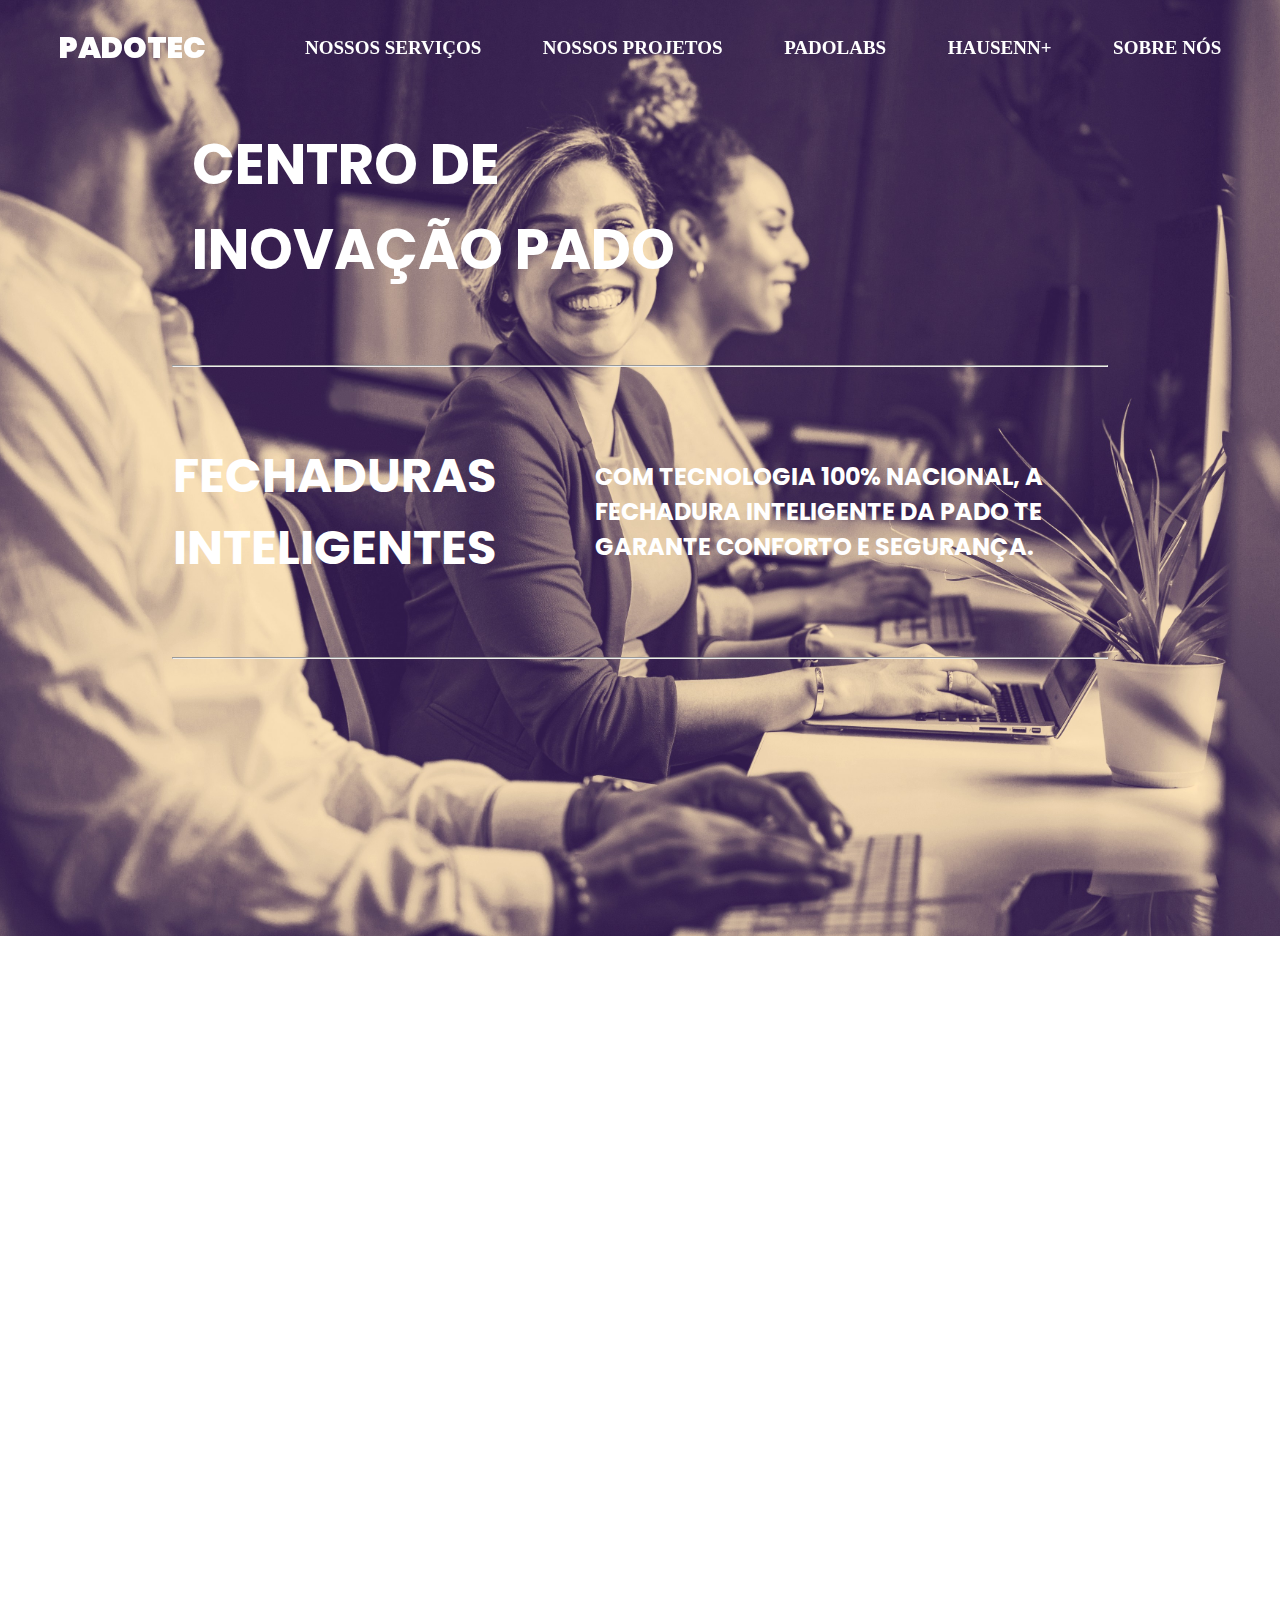
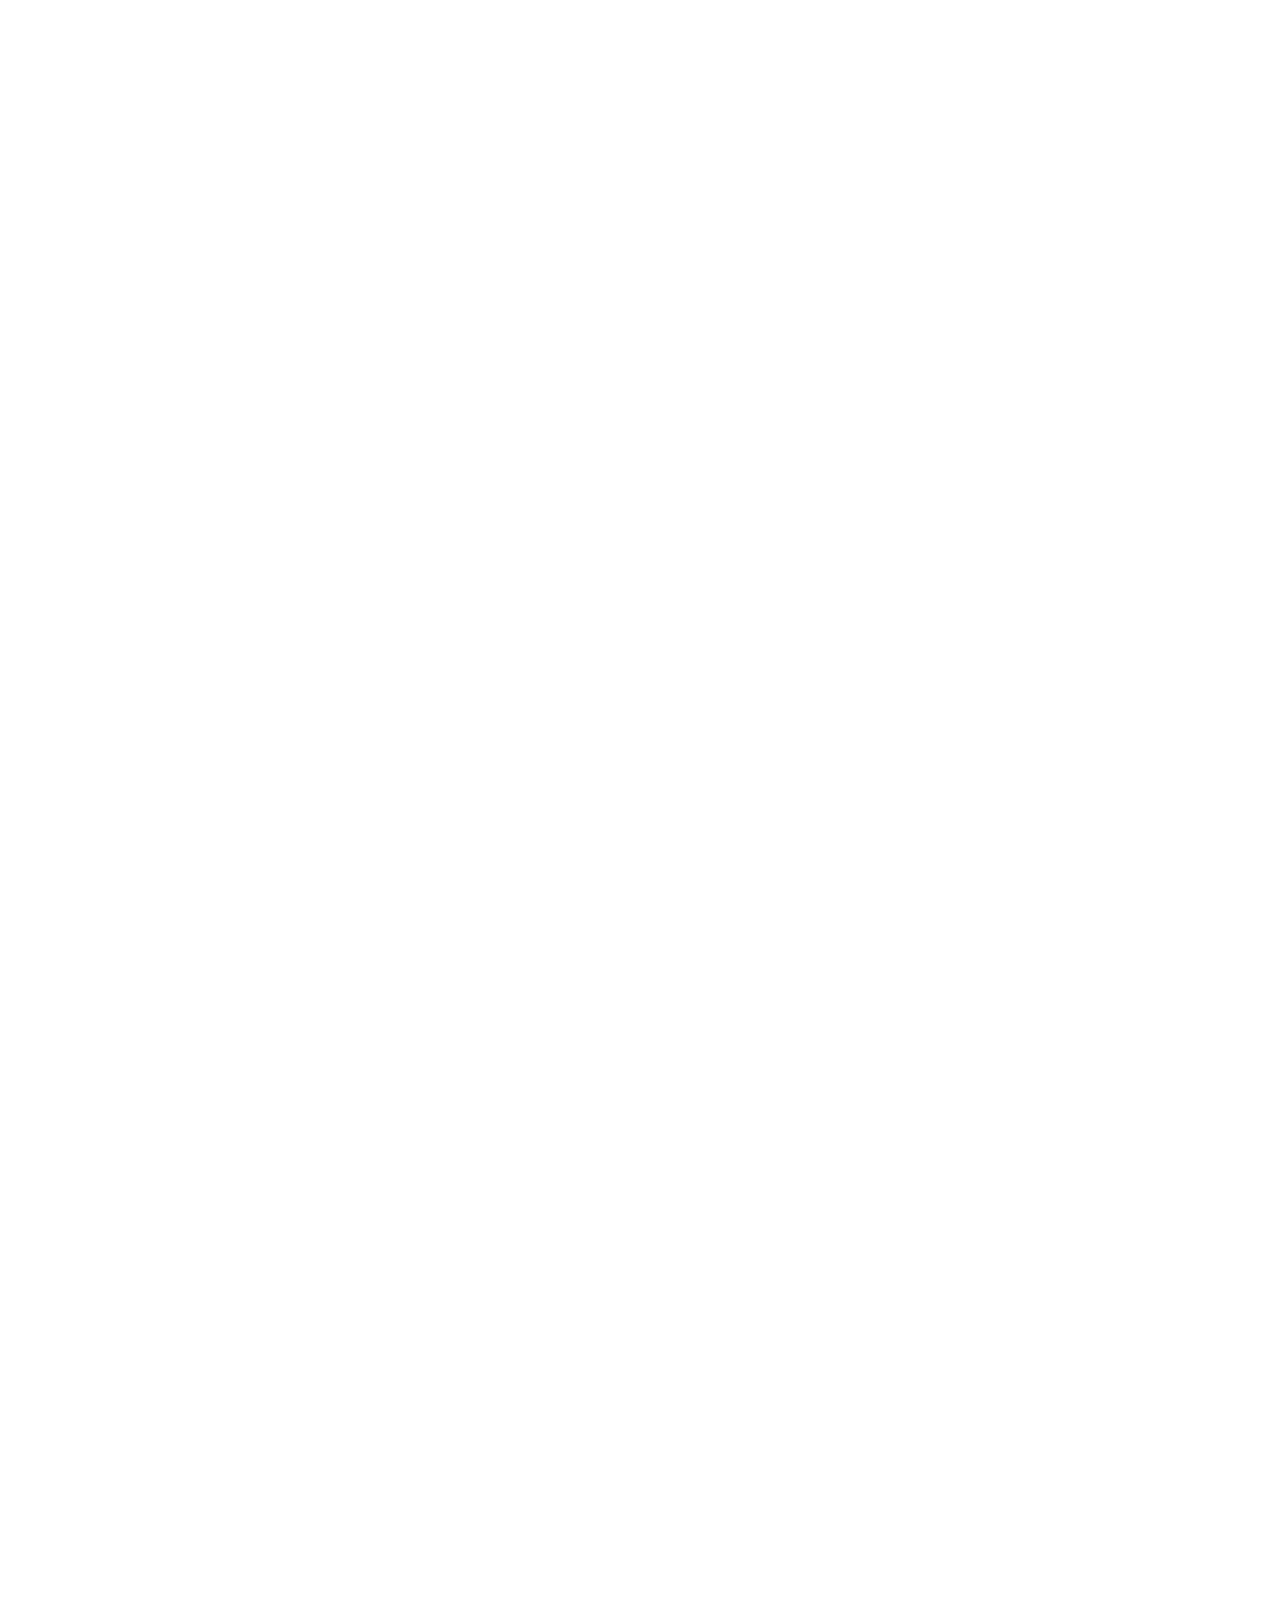
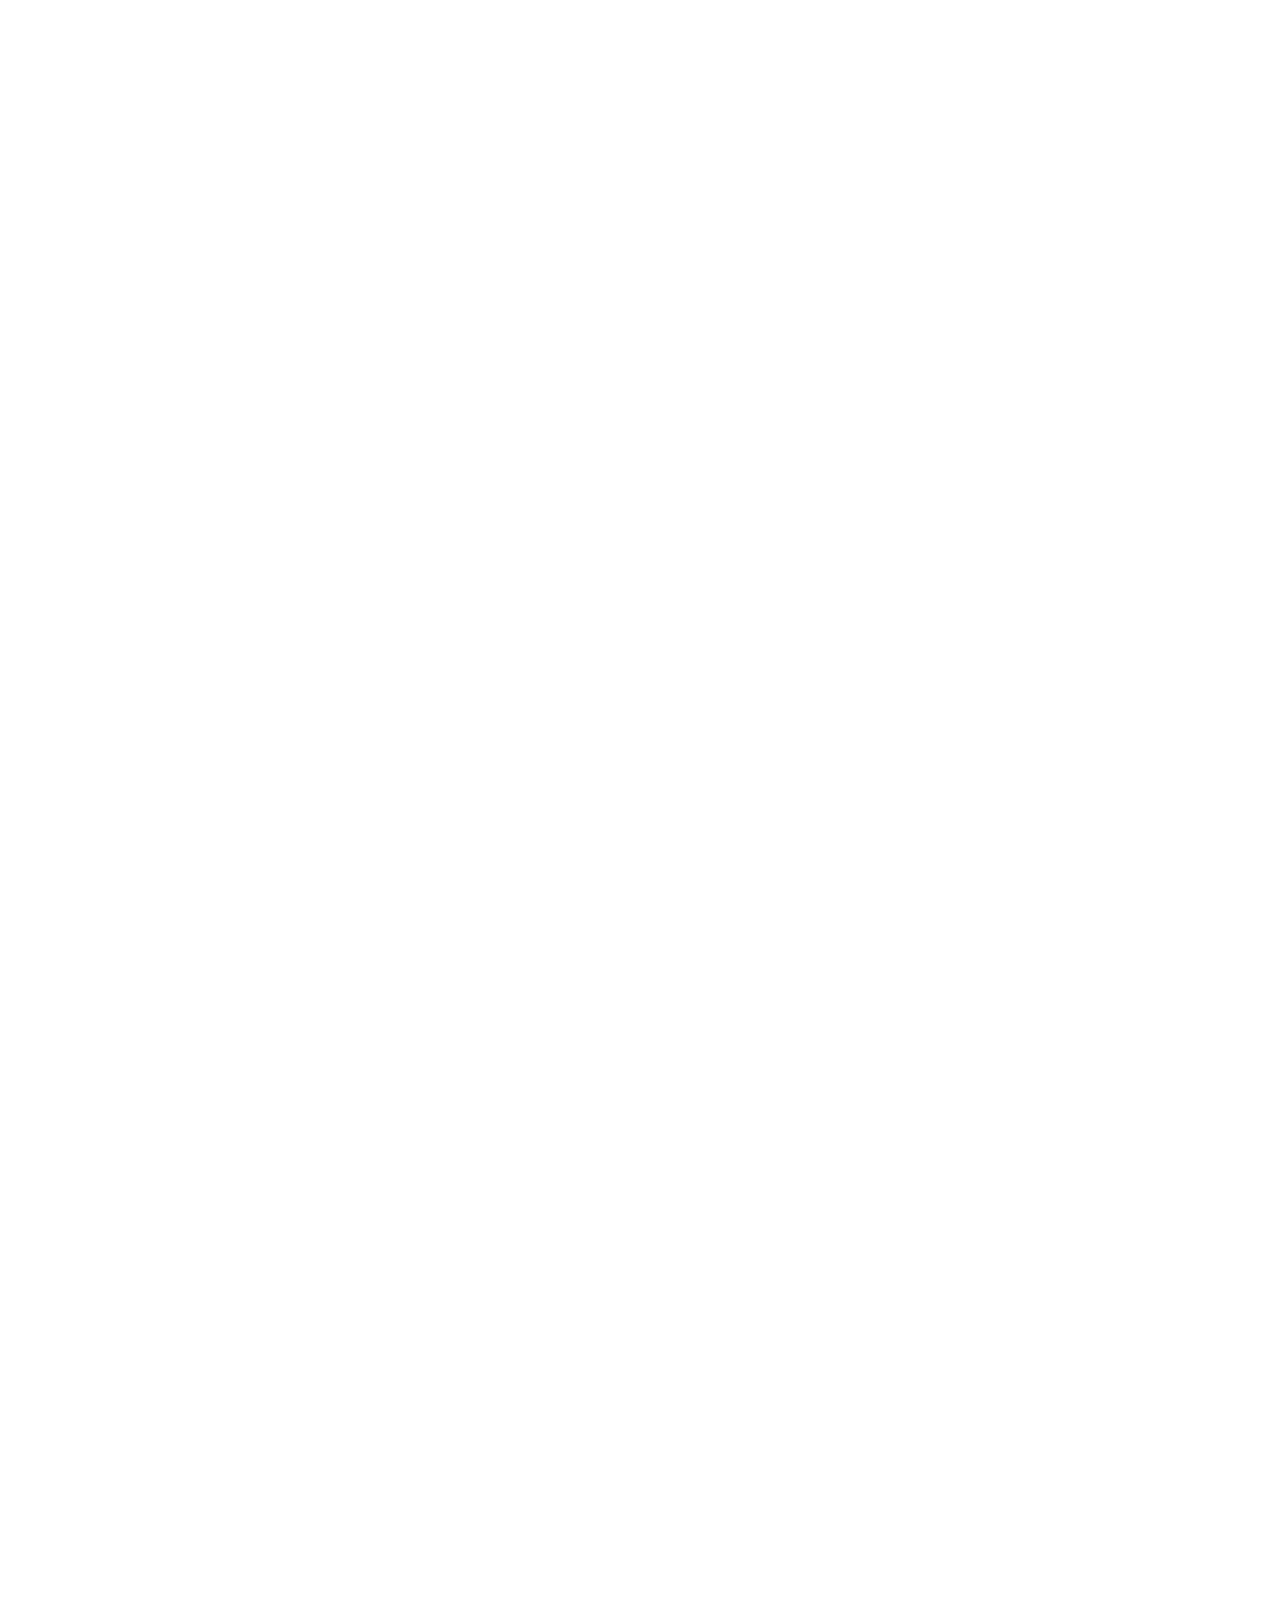
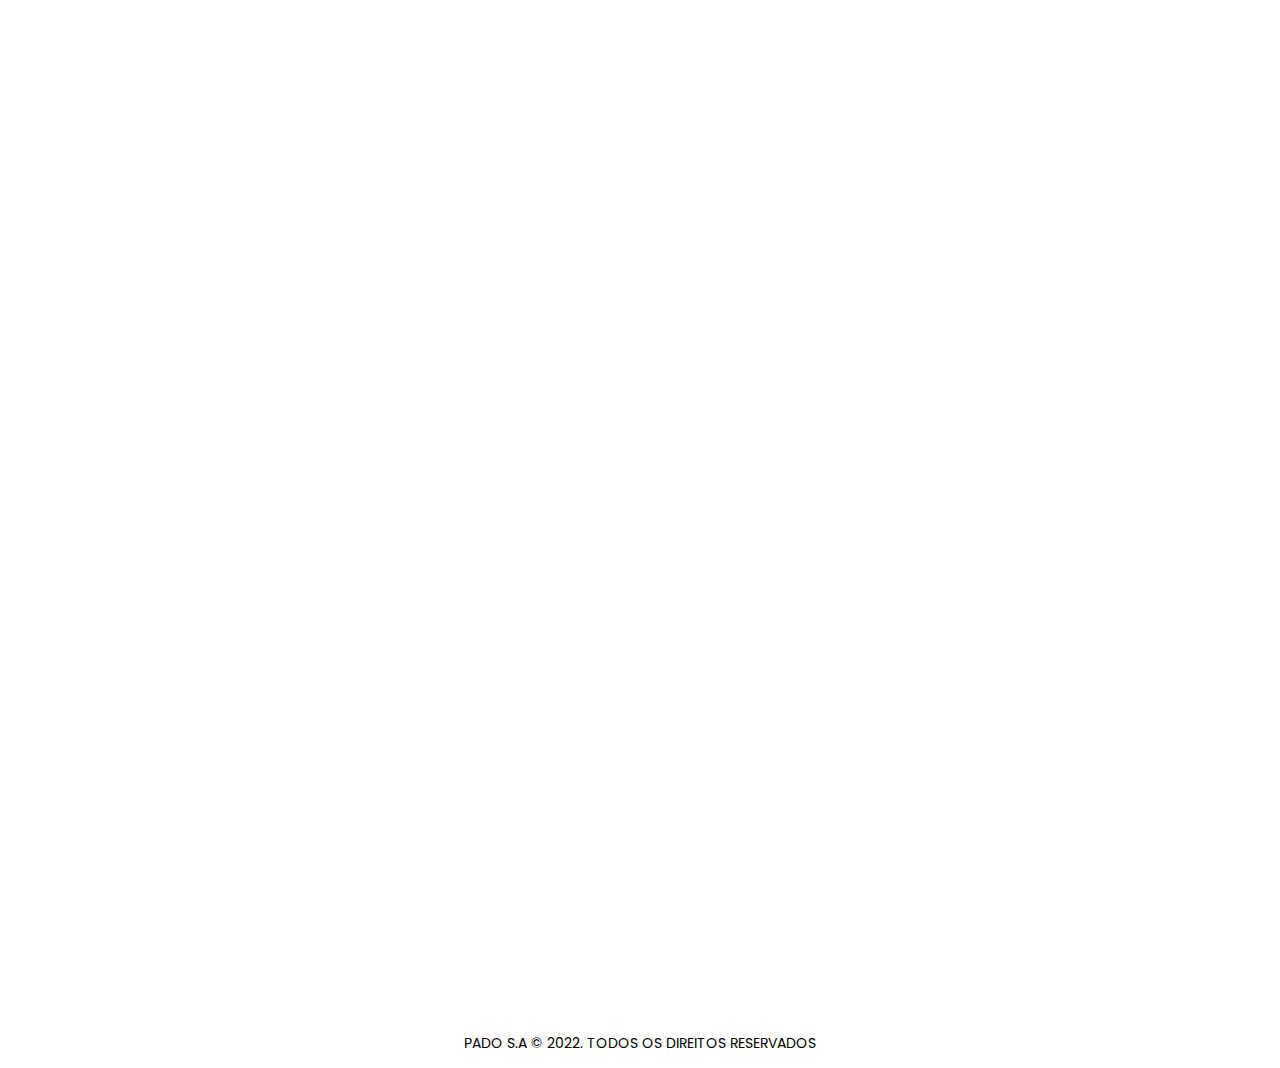
==== index.html @ 1f870dfa ":bug: layout fixes" ====
<!DOCTYPE html>
<html lang="en">

<head>
    <link rel="preconnect" href="https://fonts.googleapis.com" />
    <link rel="preconnect" href="https://fonts.gstatic.com" crossorigin />
    <link href="https://fonts.googleapis.com/css2?family=Lora:ital@1&family=Nanum+Gothic&family=Oswald&family=Poppins:wght@100;200&family=Raleway:wght@100&family=Roboto+Condensed:ital@0;1&display=swap" rel="stylesheet" />
    <link rel="preconnect" href="https://fonts.googleapis.com" />
    <link rel="preconnect" href="https://fonts.gstatic.com" crossorigin />
    <link href="https://fonts.googleapis.com/css2?family=Lora:ital@1&family=Nanum+Gothic&family=Poppins:wght@100;600&family=Raleway:wght@100&display=swap" rel="stylesheet" />
    <link rel="stylesheet" href="styles.css" />
    <meta charset="UTF-8" />
    <meta http-equiv="X-UA-Compatible" content="IE=edge" />
    <meta name="viewport" content="width=device-width, initial-scale=1.0" />
    <meta http-equiv="Content-Security-Policy" content="frame-src https://www.youtube.com/embed/FwRQy0vAS48" />
    <title>PADOTEC</title>
</head>

<body>
    <!-- HERO -->

    <section class="hero-container">
        <div class="fade-in hero__nav">
            <span class="nav__logo--text">PADOTEC</span>
            <a href="http://127.0.0.1:5500/index.html#our-services" class="nav__text">NOSSOS SERVIÇOS</a
                >
                <a
                    href="http://127.0.0.1:5500/index.html#our-projects"
                    class="nav__text"
                    >NOSSOS PROJETOS</a
                >
                <a
                    href="http://127.0.0.1:5500/index.html#padolabs-section"
                    class="nav__text"
                    >PADOLABS</a
                >
                <a
                    href="http://127.0.0.1:5500/index.html#hausenn"
                    class="nav__text"
                    >HAUSENN+</a
                >
                <a
                    href="http://127.0.0.1:5500/index.html#about-us"
                    class="nav__text"
                    >SOBRE NÓS</a
                >
            </div>

            <div class="second-section-container">
                <div class="fade-in hero__second-section">
                    <span class="hero__header--text alt"
                        >CENTRO DE INOVAÇÃO PADO</span
                    >
                </div>
                <hr />
                <div class="fade-in hero-text-container">
                    <span class="hero-header-text"
                        >FECHADURAS INTELIGENTES</span
                    >
                    <span class="hero-auxiliary-text"
                        >COM TECNOLOGIA 100% NACIONAL, A FECHADURA INTELIGENTE
                        DA PADO TE GARANTE CONFORTO E SEGURANÇA.</span
                    >
                </div>
                <hr />
                <div class="fade-in hero-text-container">
                    <span class="hero-header-text">AUTOMAÇÃO RESIDENCIAL</span>
                    <span class="hero-auxiliary-text"
                        >COM TECNOLOGIA 100% NACIONAL, A FECHADURA INTELIGENTE
                        DA PADO TE GARANTE CONFORTO E SEGURANÇA.</span
                    >
                </div>
            </div>
        </section>

        <!-- NOSSOS SERVIÇOS -->

        <section id="our-services" class="fade-in our-services">
            <div class="our-services-container">
                <span class="header-text our-services-text__position">
                    NOSSOS SERVIÇOS
                </span>
                <span class="auxiliary-text"
                    >Fechaduras Inteligentes. Automação Residencial. Controle de
                    Acesso.
                </span>
                <hr class="text-horizontal-line" />
            </div>

            <div class="our-service-grid-container">
                <span class="card card-header-text">
                    <img
                        class="our-services-icon"
                        src="assets/our-services/padlock.png"
                    />
                    <span>FECHADURAS INTELIGENTES</span>
                    <span class="card-complementary-text">
                        Traga mais segurança para sua casa ou estabelecimento
                        com a fechadura inteligente da pado, que conta com
                        design moderno e tecnologia 100% brasileira.
                    </span>
                </span>

                <span class="card card-header-text">
                    <img
                        class="our-services-icon"
                        src="assets/our-services/automation.png"
                    />
                    <span>AUTOMAÇÃO RESIDENCIAL</span>
                    <span class="card-complementary-text">
                        Com os produtos da hausenn+, o conforto da automação
                        fica mais próximo de você. Automatize sua casa ou
                        comércio e foque no que realmente importa.
                    </span>
                </span>

                <span class="card card-header-text">
                    <img
                        class="our-services-icon"
                        src="assets/our-services/closed-lock.png"
                    />
                    <span>CONTROLE DE ACESSO</span>
                    <span class="card-complementary-text">
                        Tenha mais segurança e tranquilidade com o dashboard da
                        Padotec. Controle seus dispositivos do ecossistema
                        Padotec em apenas um sistema completo e simples.
                    </span>
                </span>
            </div>
        </section>

        <!-- NOSSOS PROJETOS -->

        <p
            id="our-projects"
            style="margin-left: 11%; margin-bottom: 8%"
            class="fade-in header-text"
        >
            NOSSOS PROJETOS
        </p>

        <div class="fade-in our-projects-container">
            <div class="image-hover-container">
                <img
                    class="our-projects-container__images"
                    src="assets/our-projects/glass-door.jpg"
                    alt="A glass door"
                />
                <div class="middle">
                    <button
                        onclick="window.location.href='https://glass.padotec.app'"
                        class="image-text"
                        class="text"
                    >
                        PADO GLASS
                    </button>
                </div>
            </div>

            <div class="image-hover-container">
                <img
                    class="our-projects-container__images"
                    src="assets/our-projects/pado-home.jpg"
                    alt="A Notebook and a frame"
                />
                <div class="middle">
                    <button
                        onclick="window.location.href='https://glass.padotec.app'"
                        class="image-text"
                        class="text"
                    >
                        PADO HOME
                    </button>
                </div>
            </div>
            <div class="image-hover-container">
                <img
                    class="our-projects-container__images"
                    src="assets/our-projects/pricing.jpg"
                    alt="A cellphone with a calculator"
                />
                <div class="middle">
                    <button
                        onclick="window.location.href='https://glass.padotec.app'"
                        class="image-text"
                        class="text"
                    >
                        PRICING
                    </button>
                </div>
            </div>
        </div>

        <!-- PADOLABS -->

        <section id="padolabs-section" class="fade-in padolabs">
            <div class="padolabs-container">
                <p class="padolabs-header-text">PADOLABS</p>
                <img
                    class="padolabs-image"
                    src="assets/padolabs/background-img-padolabs.jpg"
                />
                <div class="padolabs-icon-text-container">
                    <img
                        class="padolabs-logo"
                        src="assets/padolabs/PadoLabsLogo.webp"
                    />
                    <div class="text-button-container">
                        <p class="padolabs-auxiliary-text">
                            A PADOLABS FOI CRIADA COM O OBJETIVO DE FORMAR,
                            JOVENS COM INTERESSE NA ÁREA DA TECNOLOGIA.
                        </p>
                        <p class="padolabs-auxiliary-text">
                            Como parte da formação, aprendem sobre sistemas
                            embarcados, desenvolvimento web, elétrica e
                            desenvolvem diversos projetos internos e externos,
                            além de participar de competições como hackatons.
                        </p>
                        <button class="button-66" role="button">
                            <span class="button-text"> FAÇA PARTE </span>
                        </button>
                    </div>
                </div>
            </div>
        </section>

        <!-- HAUSENN+ -->

        <div id="hausenn" class="fade-in header-auxiliary-text-margin">
            <p class="header-text">HAUSENN+</p>
            <span class="auxiliary-text">
                Com os produtos da Hausenn+, a PADO segue investindo em
                automação residencial.
            </span>
        </div>

        <div class="fade-in images-container">
            <div class="text-container">
                <img class="img" src="assets/hausenn/hausenn-one.png" />
                <p class="know-more-header">ONE</p>
                <p class="hausenn-auxiliary-text">
                    Moderno, inovador e com instalação descomplicada, o HAUSENN+
                    One é a melhor solução para automatizar o funcionamento dos
                    equipamentos operados por controle remoto.
                </p>
                <a href="https://hausenn.com.br/one/ " class="know-more-header"
                    >SAIBA MAIS</a
                >
            </div>

            <div class="text-container">
                <img class="img" src="assets/hausenn/hausenn-lumina.png" />
                <p class="know-more-header">LUMINA</p>
                <p class="hausenn-auxiliary-text">
                    Perfeito para automatizar a iluminação da sua casa, empresa,
                    escritório ou loja. HAUSENN+ Lumina é uma solução prática,
                    que funciona com qualquer tipo de interruptor.
                </p>
                <a
                    href="https://hausenn.com.br/lumina "
                    class="know-more-header"
                    >SAIBA MAIS</a
                >
            </div>
        </div>

        <!-- SOBRE NÓS -->

        <div id="about-us" class="fade-in about-us-container">
            <p class="header-text header-text-about-us">SOBRE NÓS</p>

            <iframe
                class="iframe"
                src="https://www.youtube.com/embed/FwRQy0vAS48"
                title="Institucional PADOTEC "
                frameborder="0 "
                allow="accelerometer; autoplay; clipboard-write; encrypted-media; gyroscope; picture-in-picture "
                allowfullscreen
            ></iframe>
            <p class="about-us-main-text">
                "UMA MENTE QUE ABRE A UMA NOVA IDÉIA, JAMAIS VOLTA AO SEU
                TAMANHO ORIGINAL."
            </p>
        </div>

        <!-- TRABALHE CONOSCO -->

        <section>
            <div class="work-with-us-container">
                <p class="fade-in work-with-us-header-text">
                    FAÇA PARTE DA NOSSA EQUIPE
                </p>
                <div class="fade-in work-with-us-text-container">
                    <p class="work-with-us-auxiliary-text">
                        Aqui na PADOTEC acreditamos que o segredo do sucesso
                        depende diretamente das pessoas que a compoem. Por isso,
                        investimos constantemente em novos talentos que poderão
                        vir a somar para o nosso time. Fique ligado em nossas
                        vagas no link ao lado.
                    </p>
                    <a
                        class="link-text"
                        href="https://somospado.gupy.io/"
                        style="align-self: center"
                        >SE CANDIDATE PARA UMA DE NOSSAS VAGAS!</a
                    >
                </div>
            </div>
        </section>

        <!-- FOOTER -->

        <footer class="fade-in footer-container">
            <div class="footer-first-section">
                <a href="https://pado.com.br/">
                    <img
                        href="https://pado.com.br/"
                        class="pado-logo"
                        src="assets/footer/pado_logo.svg"
                    />
                </a>
            <div class="address-text">
                <span>R. DO SOL, 84</span>
                <span>JARDIM UNIÃO, A CAMBÉ - PR</span>
            </div>
            <div class="social-media-icons">
                <a href="https://www.youtube.com/c/PADOSA">
                    <img class="social-media-logos" src="assets/footer/youtube-icon.svg" alt="Youtube logo" />
                </a>
                <a href="https://twitter.com/padoonline">
                    <img class="social-media-logos" src="assets/footer/twitter-icon.svg" alt="Twitter logo" />
                </a>
                <a href="https://www.instagram.com/padobr/?hl=pt">
                    <img href="https://www.instagram.com/padobr/" class="social-media-logos" src="assets/footer/instagram-icon.svg" alt="Instagram logo" />
                </a>
            </div>
        </div>
        <div class="footer-second-section">
            <a class="contact-us-text">ENTRE EM CONTATO</a>
            <div class="sections-text">
                <a class="link-text" href="http://127.0.0.1:5500/index.html#our-services" class="nav__logo--text">NOSSOS SERVIÇOS</a
                    >
                    <a
                        class="link-text"
                        href="http://127.0.0.1:5500/index.html#hausenn"
                        >HAUSENN</a
                    >
                </div>
                <div class="sections-text">
                    <a
                        class="link-text"
                        href="http://127.0.0.1:5500/index.html#our-projects"
                        >NOSSOS PROJETOS</a
                    >
                    <a
                        class="link-text"
                        href="http://127.0.0.1:5500/index.html#about-us"
                        >SOBRE NÓS</a
                    >
                </div>
                <a
                    href="http://127.0.0.1:5500/index.html#padolabs-section"
                    class="link-text"
                    >PADOLABS</a
                >
            </div>
        </footer>
        <p class="copyright-text">
            PADO S.A © 2022. TODOS OS DIREITOS RESERVADOS
        </p>
    </body>
    <script src="app.js"></script>
</html>
---- styles.css ----
body {
    overflow-x: hidden;
    margin: 0;
    font-family: 'Poppins', sans-serif;
}

header {
    height: 30%;
    display: flex;
    flex-direction: row;
}

html {
    scroll-behavior: smooth;
}

a {
    text-decoration: none;
}


/* SHARED CLASSES */

.text-horizontal-line {
    width: 10%;
    background-color: #db4f4f;
}

.header-text {
    font-weight: bolder;
    font-size: 2.4rem;
    line-height: 1rem;
}

.auxiliary-text {
    font-weight: 500;
    font-size: 1.5rem;
    line-height: 1rem;
    color: rgb(13, 49, 83);
    max-width: 70%;
}

.fade-in {
    opacity: 0;
    transition: opacity 1400ms ease-in-out;
}

.fade-in.appear {
    opacity: 1;
}

hr {
    color: white;
}


/* HERO  */

.hero-container {
    background-image: url(assets/hero-section/hero-background.jpg);
    background-position: center center;
    background-repeat: no-repeat;
    background-size: cover;
    color: white;
    text-transform: uppercase;
}

.hero__nav {
    position: fixed;
    height: 7vh;
    padding: 1em 1.5em;
    top: 0;
    left: 0;
    right: 0;
    z-index: 999;
    justify-content: center;
    align-items: center;
    display: flex;
    gap: 5%;
    font-weight: bold;
}

.nav-scrolled {
    color: rgb(255, 255, 255);
    background: #000000;
    box-shadow: 0 3px 20px rgba(black, 0.2);
}

.nav__logo--text {
    width: 15%;
    font-size: 30px;
    font-weight: bolder;
}

.nav__text {
    font-size: 19px;
    font-family: 'Roleway';
    color: white;
}

.hero__second-section {
    width: 86%;
    padding-top: 2%;
    gap: 20%;
    align-items: center;
    display: flex;
    flex-direction: column;
}

.nav__hamburguer--menu {
    display: none;
}

.hero__header--text {
    padding-top: 10%;
    width: 45%;
    font-size: 56px;
    font-weight: bolder;
    color: white;
    transition: 0.3s;
}

.second-section-container {
    display: flex;
    flex-direction: column;
    gap: 65px;
    padding-bottom: 60px;
}

hr {
    width: 52%;
}

.hero-text-container {
    display: flex;
    align-items: center;
    justify-content: center;
    width: 100%;
    gap: 15%;
}

.hero-auxiliary-text {
    font-size: 1.5rem;
    width: 22%;
    font-weight: bolder;
}

.hero-header-text {
    font-size: 3rem;
    width: 15%;
    font-weight: bolder;
}

.hamburguer {
    display: none;
    cursor: pointer;
}

.bar {
    display: block;
    width: 25px;
    height: 3px;
    margin: 5px auto;
    -webkit-transition: all 0.3s ease-in-out;
    transition: all 0.3s ease-in-out;
    background-color: white;
}

@media (max-width: 768px) {
    .hamburguer {
        display: block;
    }
    .hamburguer.active .bar:nth-child(2) {
        opacity: 0;
    }
    .hamburguer.active .bar:nth-child(1) {
        transform: translateY(8px) rotate(45deg);
    }
    .hamburguer.active .bar:nth-child(1) {
        transform: translateY(-8px) rotate(-45deg);
    }
    .nav-menu {
        position: fixed;
        left: -100%;
        top: 70px;
        gap: 0;
        flex-direction: column;
        background-color: #000000;
        width: 100%;
        height: 30%;
        text-align: center;
        transition: 0.3s;
    }
    .nav-item {
        margin: 16px 0;
    }
    .nav-menu.active {
        left: -5;
    }
}

@media (max-width: 1300px) {
    hr {
        width: 73%;
    }
    .hero-auxiliary-text {
        width: 40%;
    }
    .hero__second-section {
        width: 75%;
    }
    .hero__header--text {
        width: 60%;
    }
    .hero-text-container {
        gap: 18%;
    }
}

@media (max-width: 768px) {
    .hero__nav {
        display: none;
    }
    .nav-menu.active {
        left: 0;
    }
    .hamburger-menu-icon {
        padding: 3% 10% 0 0;
        width: 5%;
    }
    .nav__logo--text {
        padding: 5% 0 0 12%;
    }
}

@media (max-width: 1000px) {
    hr {
        width: 70%;
    }
    .hero-header-text {
        padding-left: 5%;
        width: 8%;
        font-size: 2.5rem;
    }
    .hero-auxiliary-text {
        width: 35%;
        font-size: 1.3rem;
    }
    .hero-text-container {
        gap: 30%;
    }
}

@media (max-width: 800px) {
    hr {
        width: 85%;
    }
    .hero-text-container {
        gap: 45%;
    }
    .hero__header--text {
        font-size: 42px;
        width: 80%;
    }
    .hero-header-text {
        font-size: 2rem;
    }
    .hero-auxiliary-text {
        width: 35%;
        font-size: 1.2rem;
    }
}

@media (max-width: 450px) {
    hr {
        width: 85%;
    }
    .hero__header--text {
        padding-left: 20%;
        width: 100%;
        font-size: 32px;
    }
    .hero__header--text:hover {
        display: none;
    }
    .hero-header-text {
        font-size: 1.3rem;
    }
    .hero-auxiliary-text {
        width: 100%;
        font-size: 0.8rem;
    }
    .second-section-container {
        gap: 30px;
    }
    .hero-text-container {
        gap: 35%;
    }
    .nav__logo--text {
        padding-left: 7%;
        font-size: 22px;
    }
    .hamburger-menu-icon {
        width: 8%;
    }
}


/* NOSSOS SERVIÇOS */

.our-services {
    margin-bottom: 8%;
}

.our-services-container {
    gap: 45px;
    display: flex;
    flex-direction: column;
    align-items: center;
    justify-content: center;
    margin-top: 5%;
}

.our-service-grid-container {
    display: flex;
    flex-direction: row;
    margin: 2% 0 0 5%;
    gap: 2%;
}

.card {
    display: flex;
    justify-content: center;
    align-items: center;
    flex-direction: column;
    background-color: #fafafa;
    width: 30%;
    gap: 20px;
}

.card-header-text {
    font-size: 1.1rem;
    font-weight: bolder;
    text-align: center;
    text-transform: uppercase;
    max-width: 70%;
}

.card-complementary-text {
    font-weight: 400;
    font-size: 1.2rem;
    text-align: center;
    text-transform: uppercase;
    max-width: 85%;
    margin-bottom: 5%;
}

.our-services-icon {
    margin-top: 5%;
    width: 15%;
    height: auto;
}

@media (max-width: 1268px) {
    .card-complementary-text {
        font-size: 1rem;
    }
}

@media (max-width: 768px) {
    .our-service-grid-container {
        flex-direction: column;
        justify-content: center;
        align-items: center;
        gap: 20px;
        margin: 15px 0 60px 0;
    }
    .card {
        width: 90%;
        margin: 0 15px 0 15px;
        gap: 20px;
    }
    .our-services-container {
        margin-top: 60px;
        gap: 25px;
    }
}


/* NOSSOS PROJETOS */

::-webkit-scrollbar {
    height: 7px;
    width: 10px;
    background: rgb(216, 208, 208);
}

::-webkit-scrollbar-thumb:horizontal {
    background: rgb(0, 0, 0);
    border-radius: 50px;
}

.our-projects-container {
    overflow-x: scroll;
    margin: 0 5% 5% 15%;
    height: 90vh;
    display: flex;
    gap: 9%;
}

.image-hover-container {
    position: relative;
    width: 470px;
}

.middle {
    transition: 0.5s ease;
    opacity: 0;
    position: absolute;
    top: 50%;
    left: 62%;
    transform: translate(-50%, -50%);
    -ms-transform: translate(-50%, -50%);
}

.our-projects-container__images {
    height: 92%;
    object-fit: cover;
    transition: 0.5s ease;
}

.link-text-container {
    display: flex;
    gap: 33%;
}

.first-image {
    position: relative;
}

.our-projects-link-text:hover {
    text-decoration: underline;
}

.our-projects-container__images:hover {
    opacity: 0.8;
    transform: scale(1.06);
}

.image-hover-container:hover .middle {
    opacity: 1;
}

.image-text {
    cursor: pointer;
    text-decoration: none;
    width: 200px;
    height: 80px;
    font-weight: bolder;
    background-color: #3945e9;
    font-size: 20px;
    color: #fff;
    border: none;
}


/* PADOLABS */

.text-button-container {
    display: flex;
    flex-direction: column;
    justify-content: flex-end;
}

.button-66 {
    width: 20%;
    align-self: flex-end;
    display: inline-block;
    outline: 0;
    cursor: pointer;
    text-align: center;
    border: 1px solid;
    padding: 11px 24px;
    min-height: 44px;
    min-width: 44px;
    color: #202223;
    background: #ffffff;
    border-radius: 4px;
    box-shadow: rgba(0, 0, 0, 0.05) 0px 1px 0px 0px;
}

.button-text {
    font-weight: bolder;
}

.button-66:hover {
    background-color: rgb(232, 23, 201);
    color: rgb(240, 239, 239);
    transform: translateY(-2px);
    border: #202223;
}

.padolabs {
    background-color: black;
    color: white;
}

.padolabs-container {
    margin-left: 15%;
    margin-right: 15%;
    margin-bottom: 3%;
    display: flex;
    flex-direction: column;
    column-gap: 50px;
}

.padolabs-header-text {
    font-size: 40px;
    font-weight: bolder;
}

.padolabs-logo {
    width: 15%;
    height: 5%;
    align-self: center;
}

.padolabs-image {
    width: 100%;
    height: auto;
}

.padolabs-icon-text-container {
    margin-bottom: 5%;
    display: flex;
    gap: 15%;
    font-size: 25px;
    text-align: end;
}

@media (max-width: 1268px) {
    .padolabs-logo {
        width: 25%;
    }
    .button-66 {
        width: 35%;
    }
}

@media (max-width: 1000px) {
    .padolabs-icon-text-container {
        flex-direction: column;
        align-items: center;
        justify-content: center;
        gap: 30px;
    }
    .padolabs-auxiliary-text {
        font-size: 1.2rem;
        text-align: center;
    }
    .text-button-container {
        gap: 10px;
    }
    .button-66 {
        align-self: center;
    }
    .padolabs-logo {
        margin-top: 5%;
        width: 30%;
    }
    .padolabs-image:hover {
        transform: scale(1.5);
    }
}

@media (max-width: 500px) {
    .padolabs-logo {
        margin-top: 15%;
        width: 45%;
    }
}


/* HAUSENN */

.hausenn-auxiliary-text {
    text-align: center;
}

.header-auxiliary-text-margin {
    margin-bottom: 5%;
    text-align: center;
}

.header-text {
    font-size: 3rem;
}

.auxiliary-text {
    font-size: 1.3rem;
    text-align: center;
}

.images-container {
    display: flex;
    justify-content: center;
    align-items: center;
    gap: 6%;
}

.text-container {
    display: flex;
    flex-direction: column;
    justify-content: center;
    gap: 0px;
    align-items: center;
    width: 20%;
}

.know-more-header {
    color: black;
    font-weight: bolder;
    font-size: 1.3rem;
    text-decoration: none;
}

.img {
    width: 100%;
    height: auto;
}

@media (max-width: 1100px) {
    .text-container {
        width: 30%;
    }
}

@media (max-width: 1000px) {
    .text-container {
        width: 60%;
    }
    .images-container {
        flex-direction: column;
        gap: 85px;
    }
    .header-text {
        font-size: 1.8rem;
    }
    .auxiliary-text {
        font-size: 1rem;
    }
}

@media (max-width: 500px) {
    .images-container {
        margin-bottom: 10%;
        margin-top: 45px;
    }
    .text-container {
        text-align: center;
    }
}

@media screen and (min-width: 200px) and (max-width: 1000px) {
    .img {
        width: 70%;
    }
}


/* SOBRE NÓS */

.about-us-container {
    margin-top: 2%;
    height: 80vh;
    color: white;
    background-color: black;
    display: flex;
    flex-direction: column;
    justify-content: flex-start;
    align-items: center;
    gap: 3%;
}

.header-text-about-us {
    padding-top: 20px;
}

.iframe {
    width: 70%;
    height: 60%;
}

.about-us-main-text {
    text-align: center;
    font-weight: bolder;
    font-size: 1.2rem;
    width: 65%;
}

@media (max-width: 1000px) {
    .about-us-main-text {
        font-size: 1.2rem;
    }
}

@media (max-width: 700px) {
    .about-us-main-text {
        font-size: 0.9rem;
    }
}

@media (max-width: 300px) {
    .about-us-container {
        height: 13%;
    }
    .about-us-main-text {
        text-align: left;
        font-size: 0.9rem;
    }
}


/* TRABALHE CONOSCO */

.work-with-us-header-text {
    font-weight: bolder;
    font-size: 35px;
}

.work-with-us-container {
    display: flex;
    flex-direction: column;
    align-items: center;
}

.work-with-us-text-container {
    display: flex;
    justify-content: center;
    gap: 7%;
    padding-bottom: 3%;
}

.work-with-us-auxiliary-text {
    text-align: center;
    width: 20%;
}

.link-text {
    color: black;
    font-weight: bolder;
}

@media (max-width: 1268px) {
    .work-with-us-text-container {
        flex-direction: column;
        justify-content: center;
        align-items: center;
    }
    .work-with-us-header-text {
        width: 60;
        font-size: 30px;
    }
    .work-with-us-auxiliary-text {
        width: 60%;
    }
}

@media (max-width: 768px) {
    .work-with-us-header-text {
        padding-top: 25px;
        font-size: 20px;
    }
    .work-with-us-link-text {
        font-size: 12px;
    }
    .work-with-us-auxiliary-text {
        width: 70%;
        font-size: 14px;
    }
    .work-with-us-text-container {
        padding-bottom: 60px;
    }
}


/* FOOTER */

.footer-container {
    background-color: #f2f2f2;
    color: black;
    display: flex;
    flex-direction: row;
    align-items: center;
    gap: 50px;
    height: 250px;
}

.footer-first-section {
    width: 30%;
    display: flex;
    flex-direction: column;
    gap: 25px;
    margin: 1% 0 0 15%;
}

.pado-logo {
    width: 40%;
    height: auto;
}

.address-text {
    display: flex;
    flex-direction: column;
}

.social-media-logos {
    width: 100%;
}

.social-media-icons {
    margin-bottom: 2%;
    display: flex;
    gap: 15px;
}

.footer-second-section {
    display: flex;
    flex-direction: column;
    width: 50%;
    gap: 25px;
}

.contact-us-text {
    font-size: 25px;
    font-weight: bolder;
}

.sections-text {
    display: flex;
    gap: 20%;
}

.copyright-text {
    display: flex;
    justify-content: center;
    align-items: center;
    font-size: 14px;
}

@media (max-width: 1268px) {
    .contact-us-text {
        font-size: 18px;
    }
    .sections-text {
        font-size: 14px;
    }
    .address-text {
        font-size: 14px;
    }
    .social-media-logos {
        width: 70%;
    }
    .pado-logo {
        width: 45%;
    }
    .padolabs-text {
        font-size: 14px;
    }
}

@media (max-width: 850px) {
    .contact-us-text {
        font-size: 16px;
    }
    .sections-text {
        font-size: 12px;
    }
    .address-text {
        font-size: 12px;
    }
    .pado-logo {
        width: 65%;
    }
    .padolabs-text {
        font-size: 12px;
    }
}

@media (max-width: 650px) {
    .contact-us-text {
        width: 100%;
        font-size: 15px;
        margin-top: 12px;
    }
    .sections-text {
        font-size: 12px;
    }
    .address-text {
        font-size: 12px;
    }
    .pado-logo {
        width: 100%;
    }
    .padolabs-text {
        font-size: 12px;
    }
    .footer-first-section {
        margin-bottom: 4%;
        margin-left: 5%;
        width: 40%;
    }
    .footer-second-section {
        width: 40%;
    }
    .footer-container {
        gap: 7%;
    }
    .copyright-text {
        font-size: 11px;
    }
}
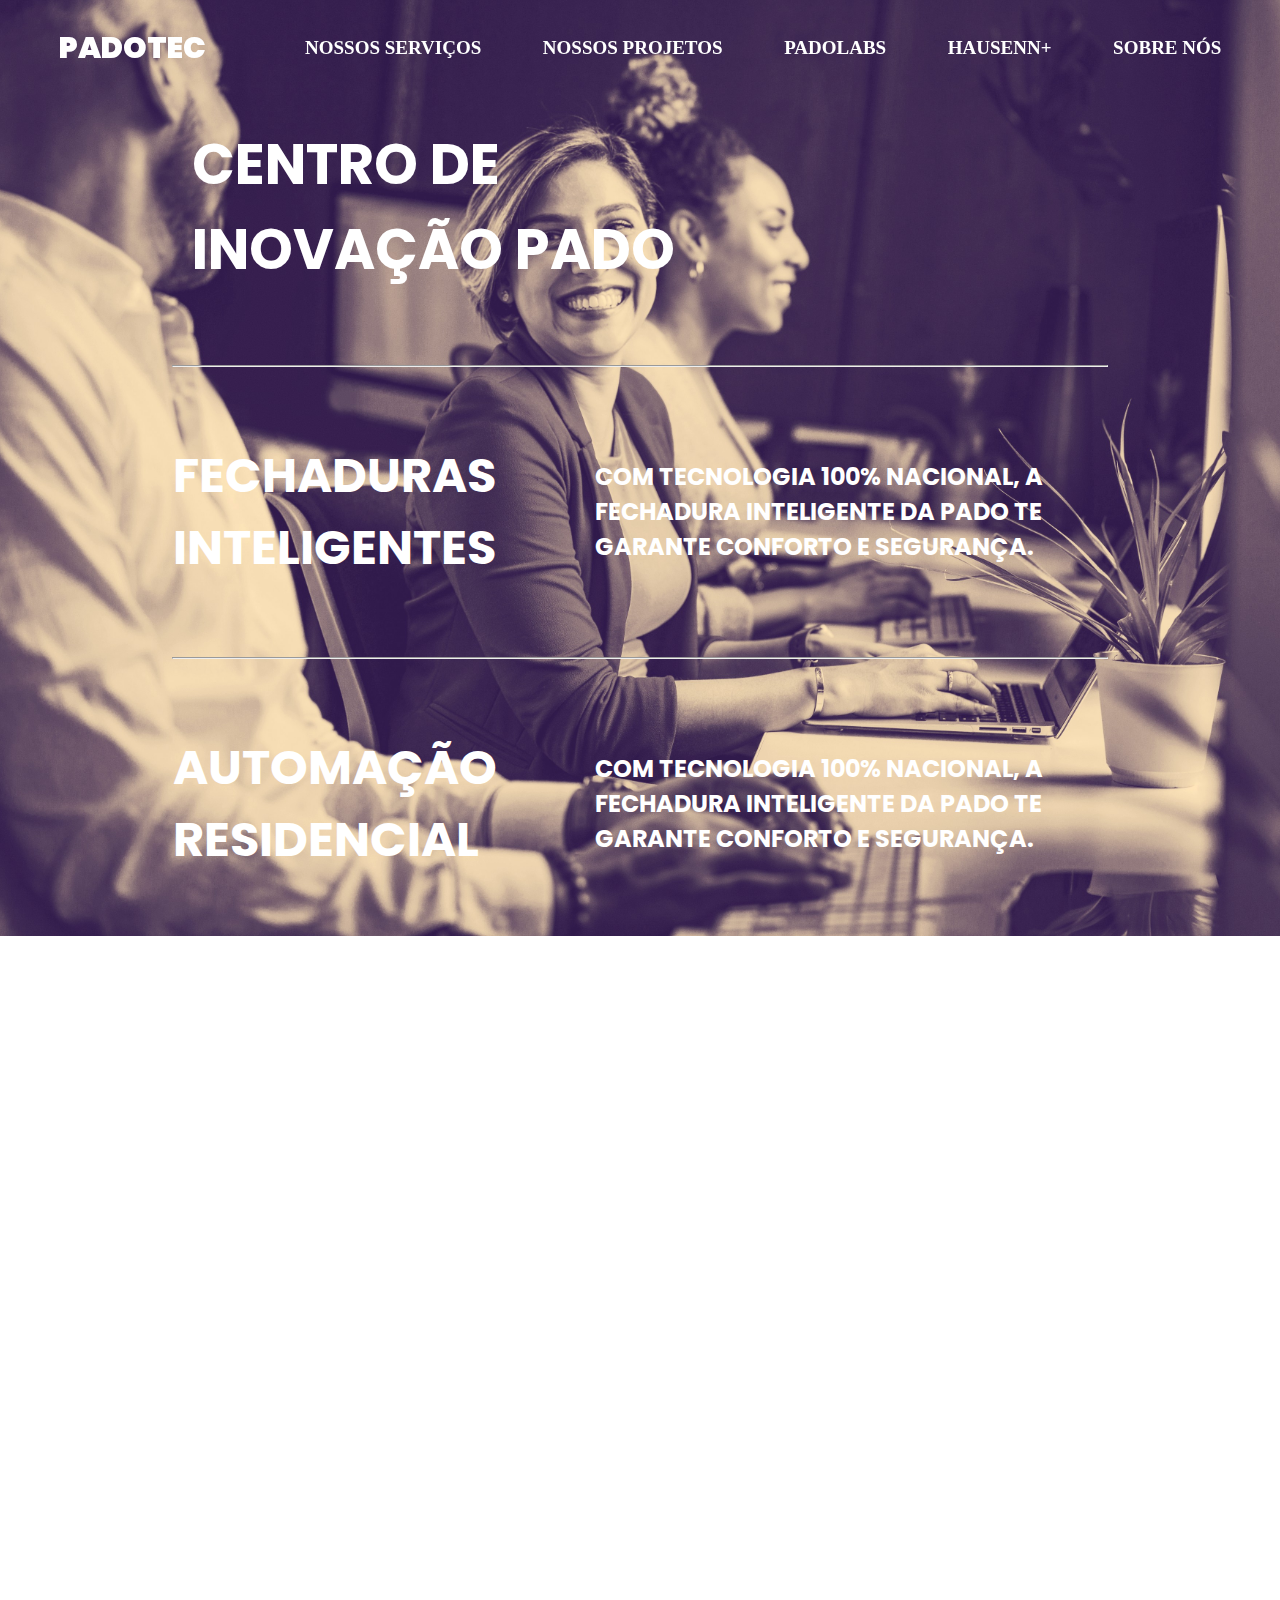
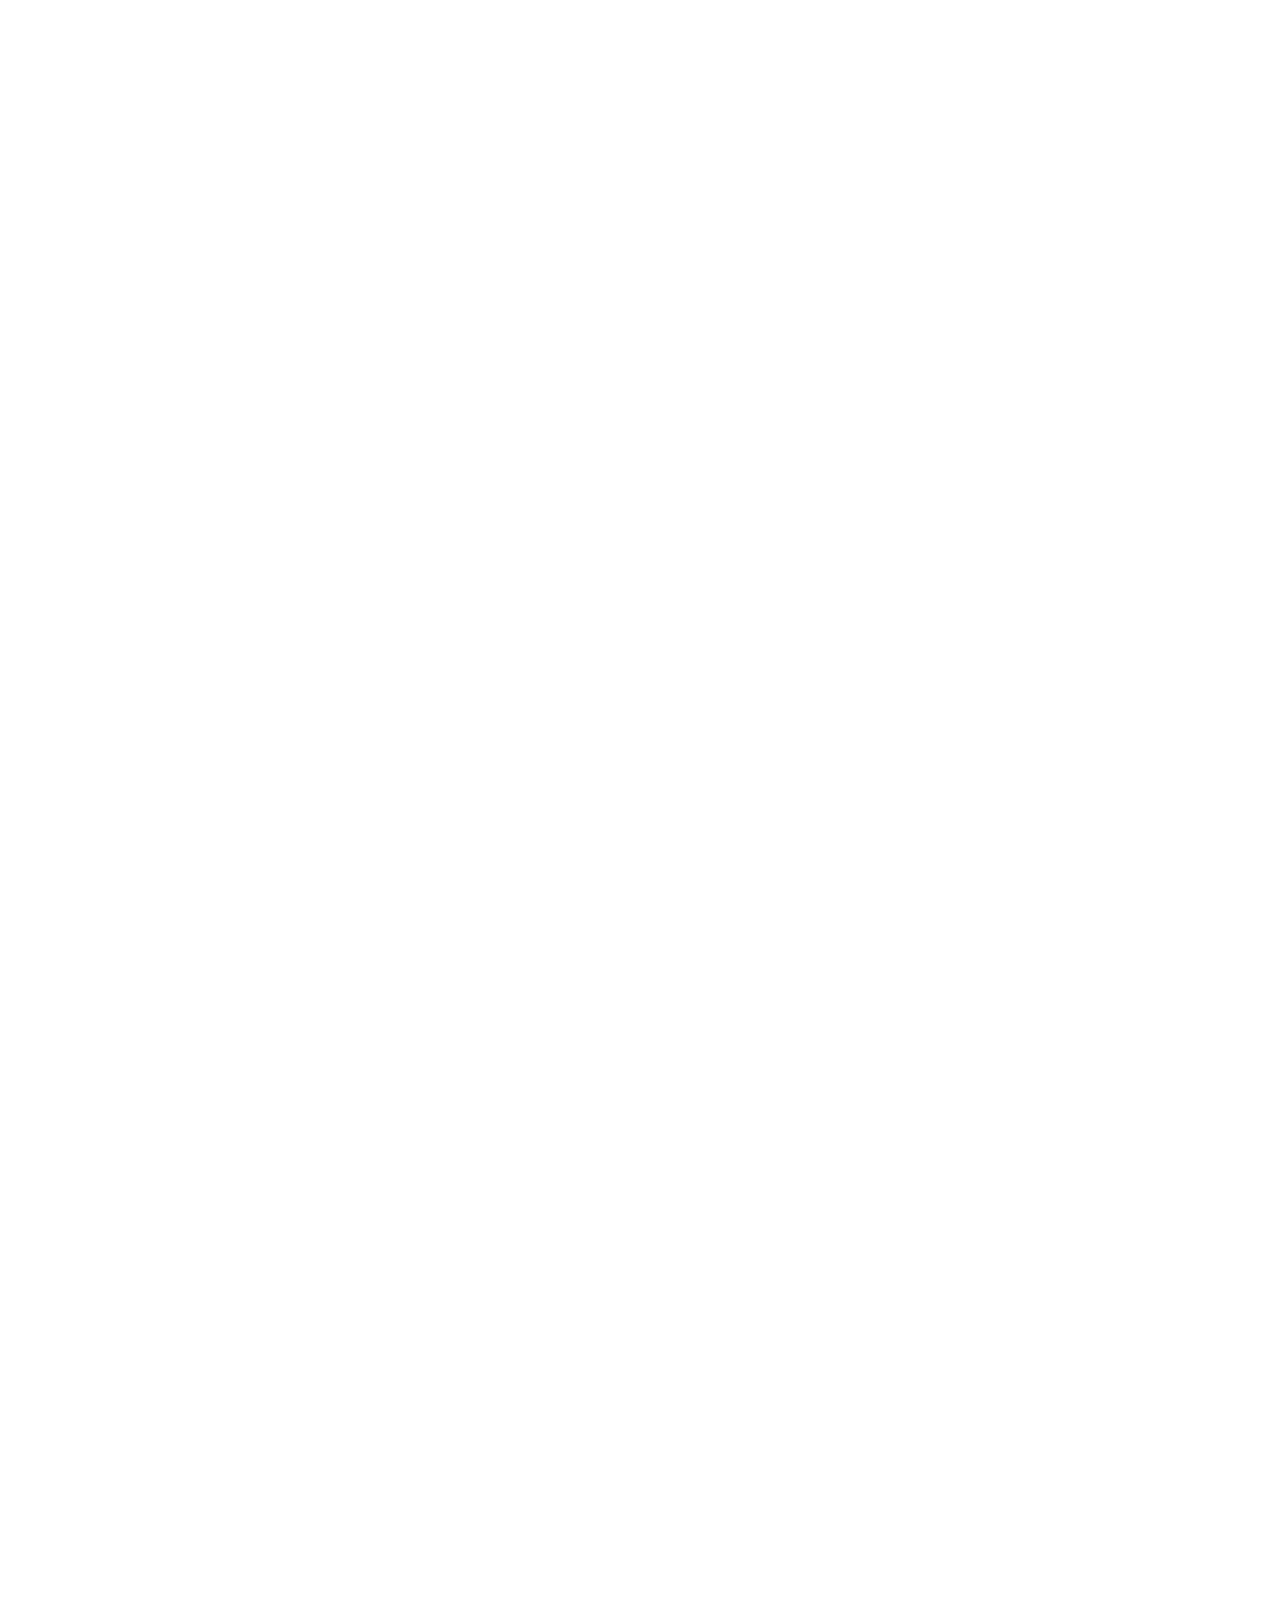
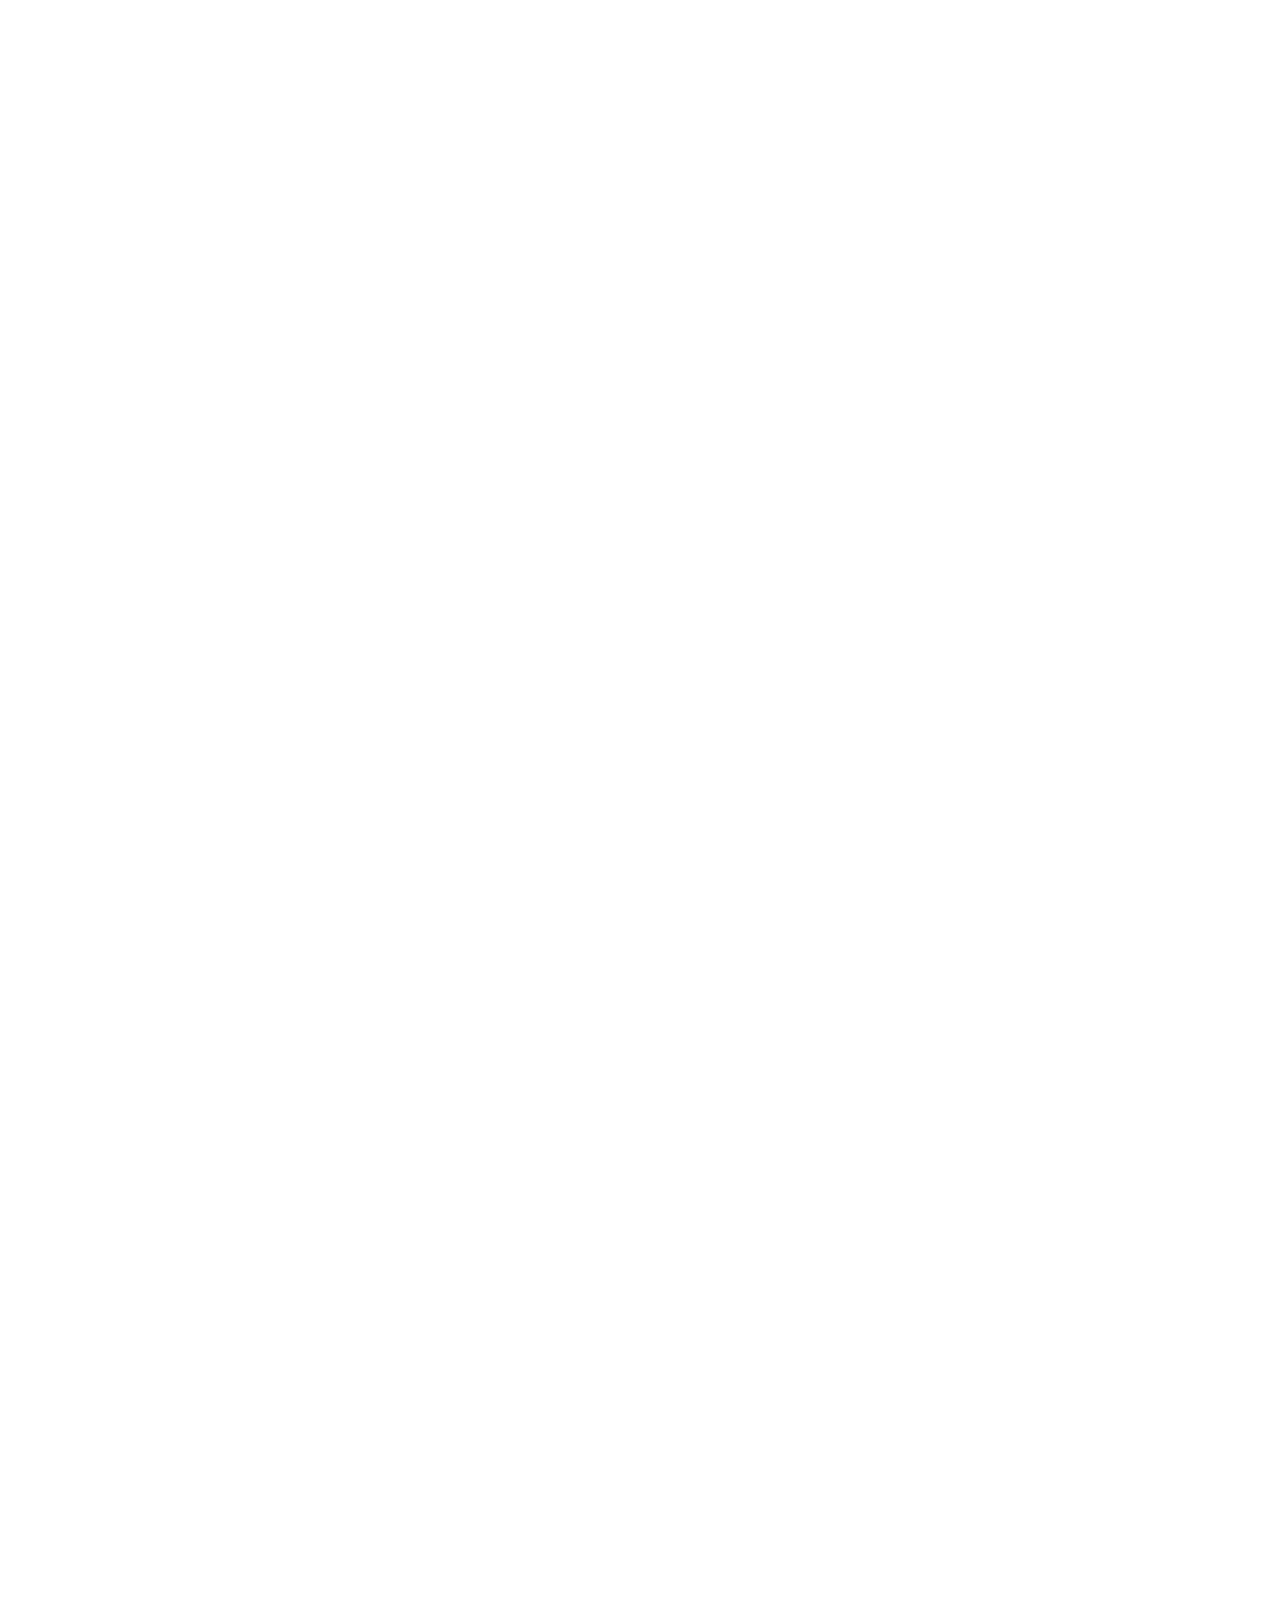
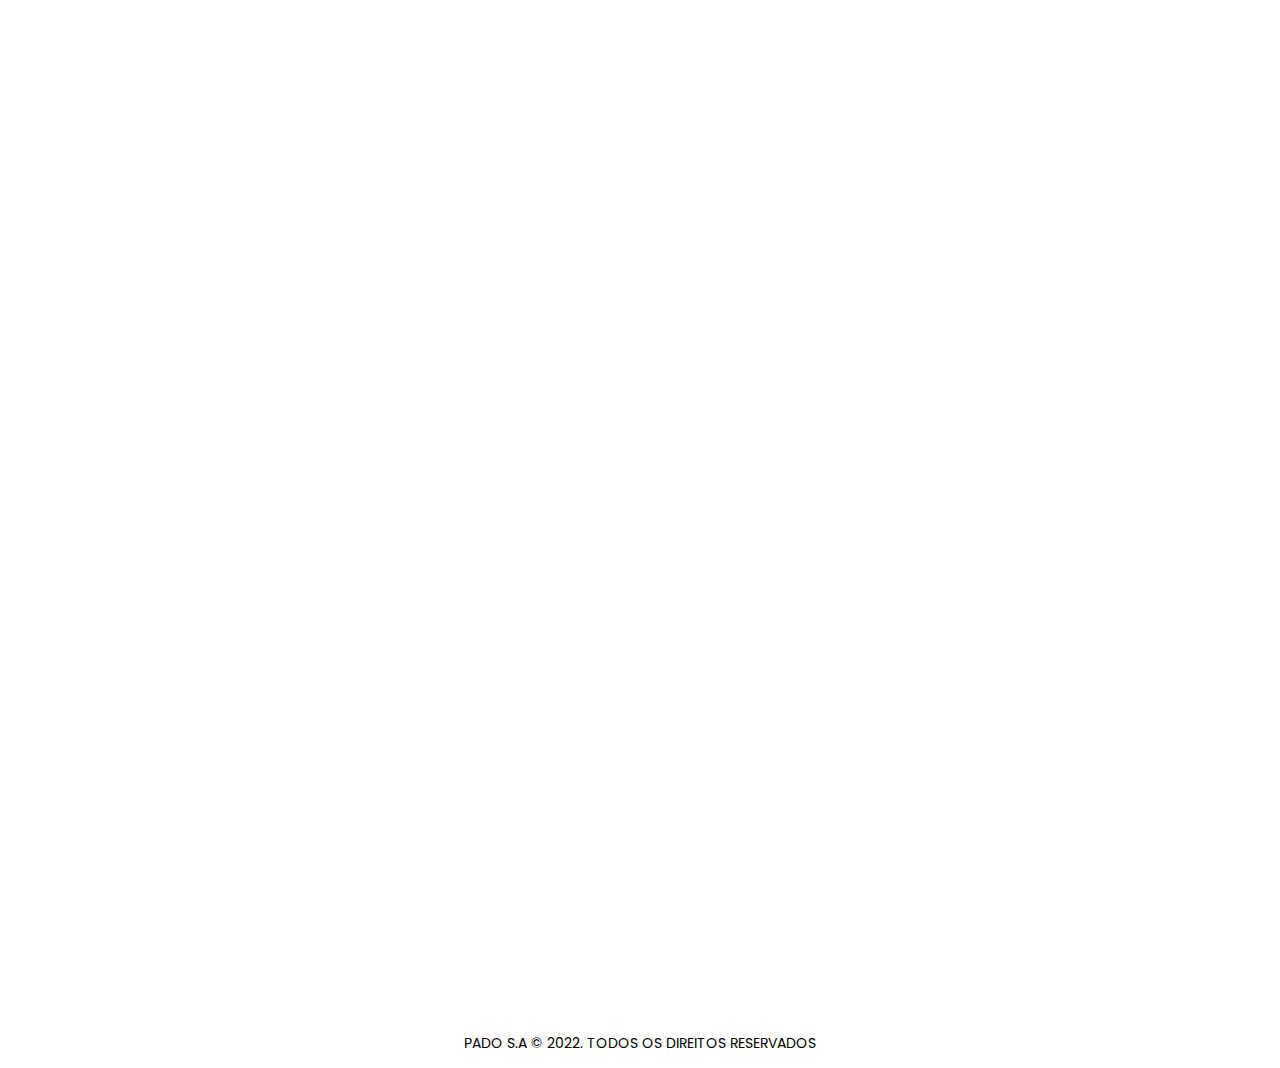
==== commit 7a52f7ad: "changed links" ====
--- a/index.html
+++ b/index.html
@@ -17,30 +17,31 @@
 </head>
 
 <body>
+
     <!-- HERO -->
 
     <section class="hero-container">
         <div class="fade-in hero__nav">
             <span class="nav__logo--text">PADOTEC</span>
-            <a href="http://127.0.0.1:5500/index.html#our-services" class="nav__text">NOSSOS SERVIÇOS</a
-                >
-                <a
-                    href="http://127.0.0.1:5500/index.html#our-projects"
+            <a href="https://padotec.github.io/index.html#our-services" class="nav__text">NOSSOS SERVIÇOS</a
+                >
+                <a
+                    href="https://padotec.github.io/index.html#our-projects"
                     class="nav__text"
                     >NOSSOS PROJETOS</a
                 >
                 <a
-                    href="http://127.0.0.1:5500/index.html#padolabs-section"
+                    href="https://padotec.github.io/index.html#padolabs-section"
                     class="nav__text"
                     >PADOLABS</a
                 >
                 <a
-                    href="http://127.0.0.1:5500/index.html#hausenn"
+                    href="https://padotec.github.io/index.html#hausenn"
                     class="nav__text"
                     >HAUSENN+</a
                 >
                 <a
-                    href="http://127.0.0.1:5500/index.html#about-us"
+                    href="https://padotec.github.io/index.html#about-us"
                     class="nav__text"
                     >SOBRE NÓS</a
                 >
--- a/styles.css
+++ b/styles.css
@@ -149,54 +149,6 @@
     font-size: 3rem;
     width: 15%;
     font-weight: bolder;
-}
-
-.hamburguer {
-    display: none;
-    cursor: pointer;
-}
-
-.bar {
-    display: block;
-    width: 25px;
-    height: 3px;
-    margin: 5px auto;
-    -webkit-transition: all 0.3s ease-in-out;
-    transition: all 0.3s ease-in-out;
-    background-color: white;
-}
-
-@media (max-width: 768px) {
-    .hamburguer {
-        display: block;
-    }
-    .hamburguer.active .bar:nth-child(2) {
-        opacity: 0;
-    }
-    .hamburguer.active .bar:nth-child(1) {
-        transform: translateY(8px) rotate(45deg);
-    }
-    .hamburguer.active .bar:nth-child(1) {
-        transform: translateY(-8px) rotate(-45deg);
-    }
-    .nav-menu {
-        position: fixed;
-        left: -100%;
-        top: 70px;
-        gap: 0;
-        flex-direction: column;
-        background-color: #000000;
-        width: 100%;
-        height: 30%;
-        text-align: center;
-        transition: 0.3s;
-    }
-    .nav-item {
-        margin: 16px 0;
-    }
-    .nav-menu.active {
-        left: -5;
-    }
 }
 
 @media (max-width: 1300px) {
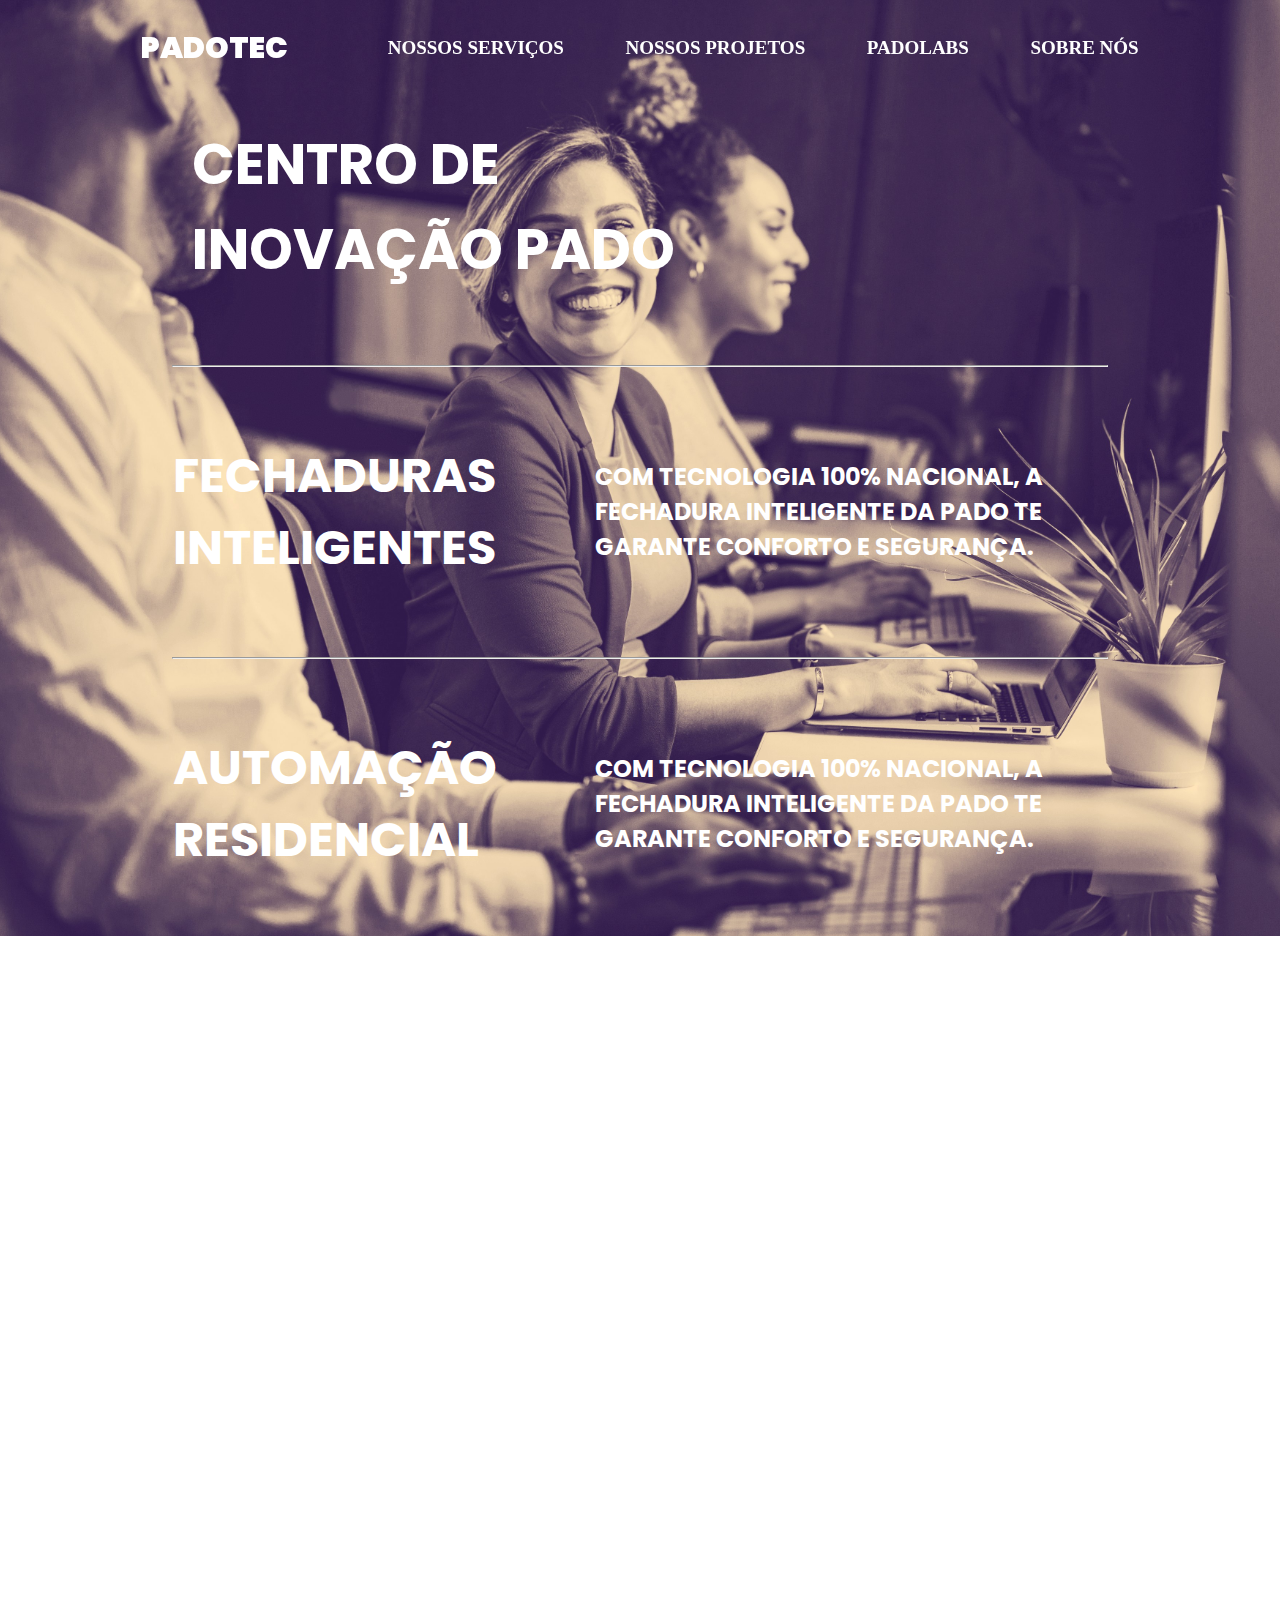
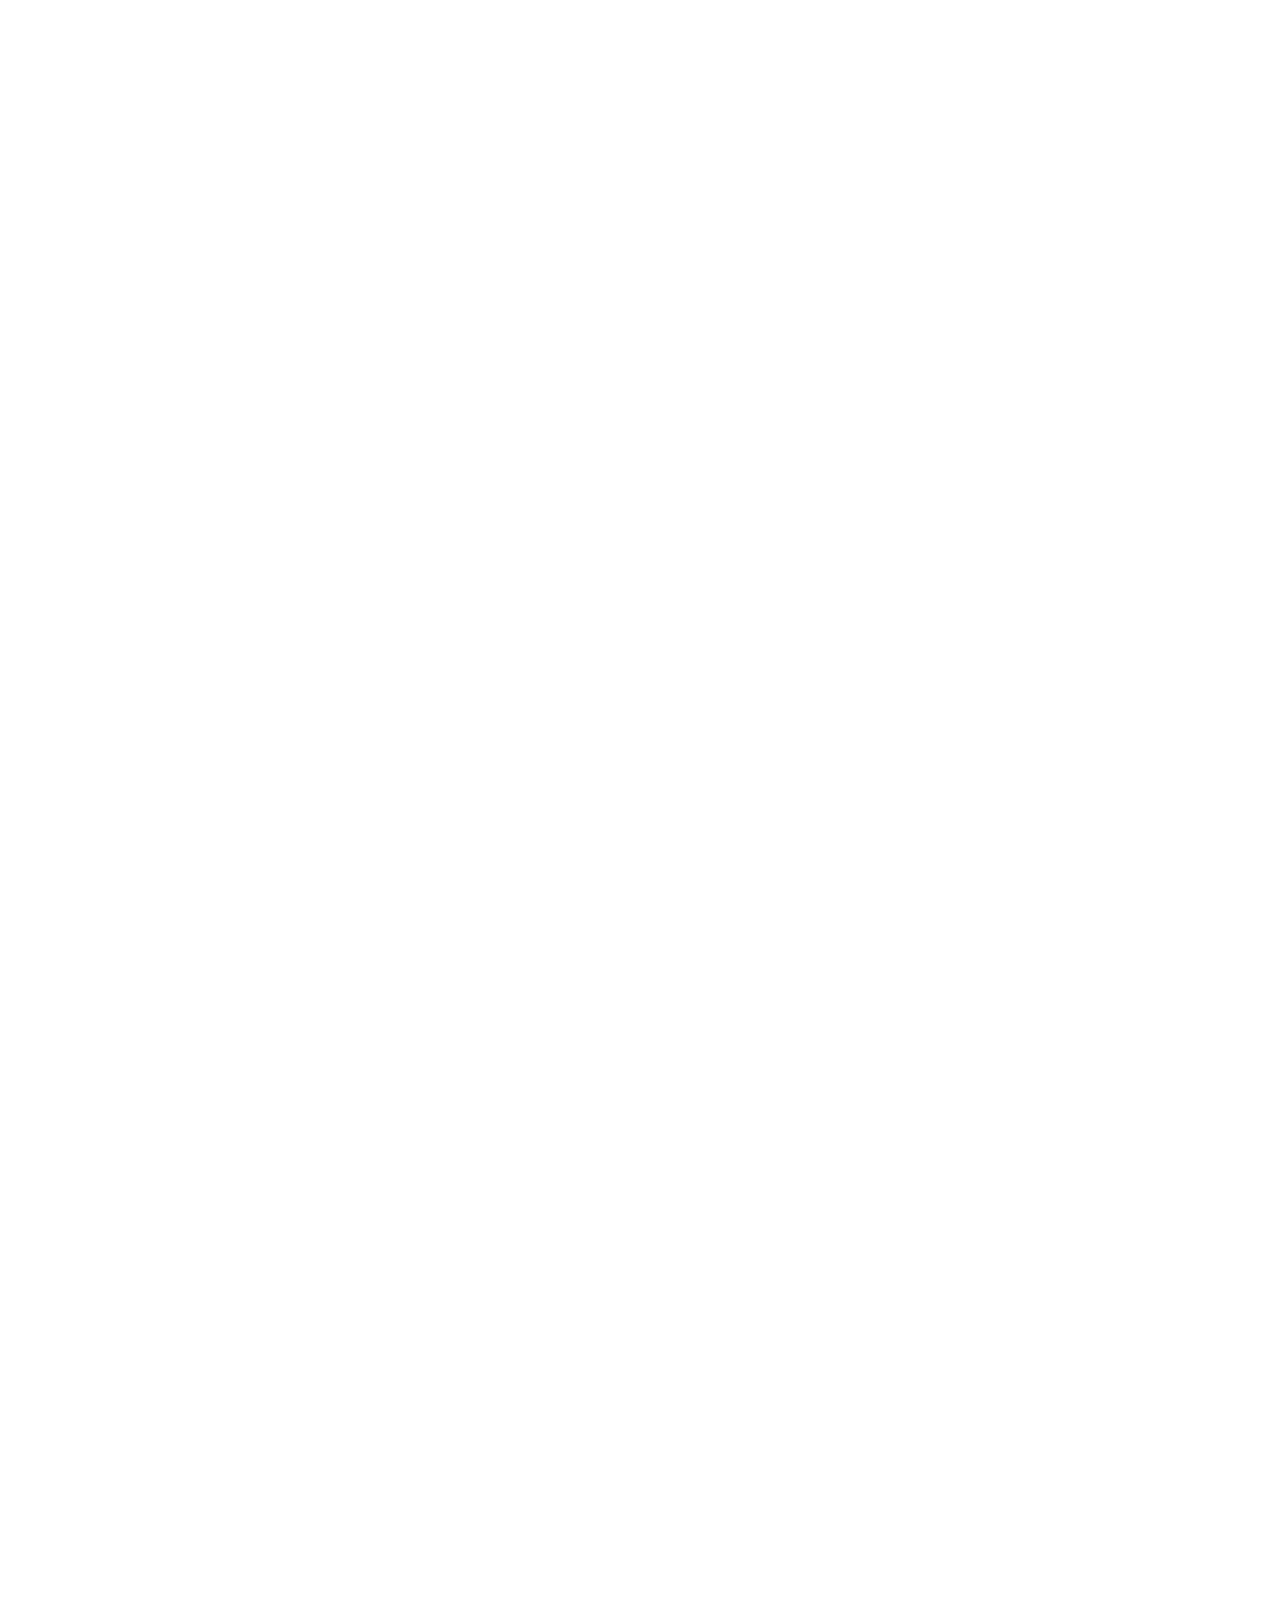
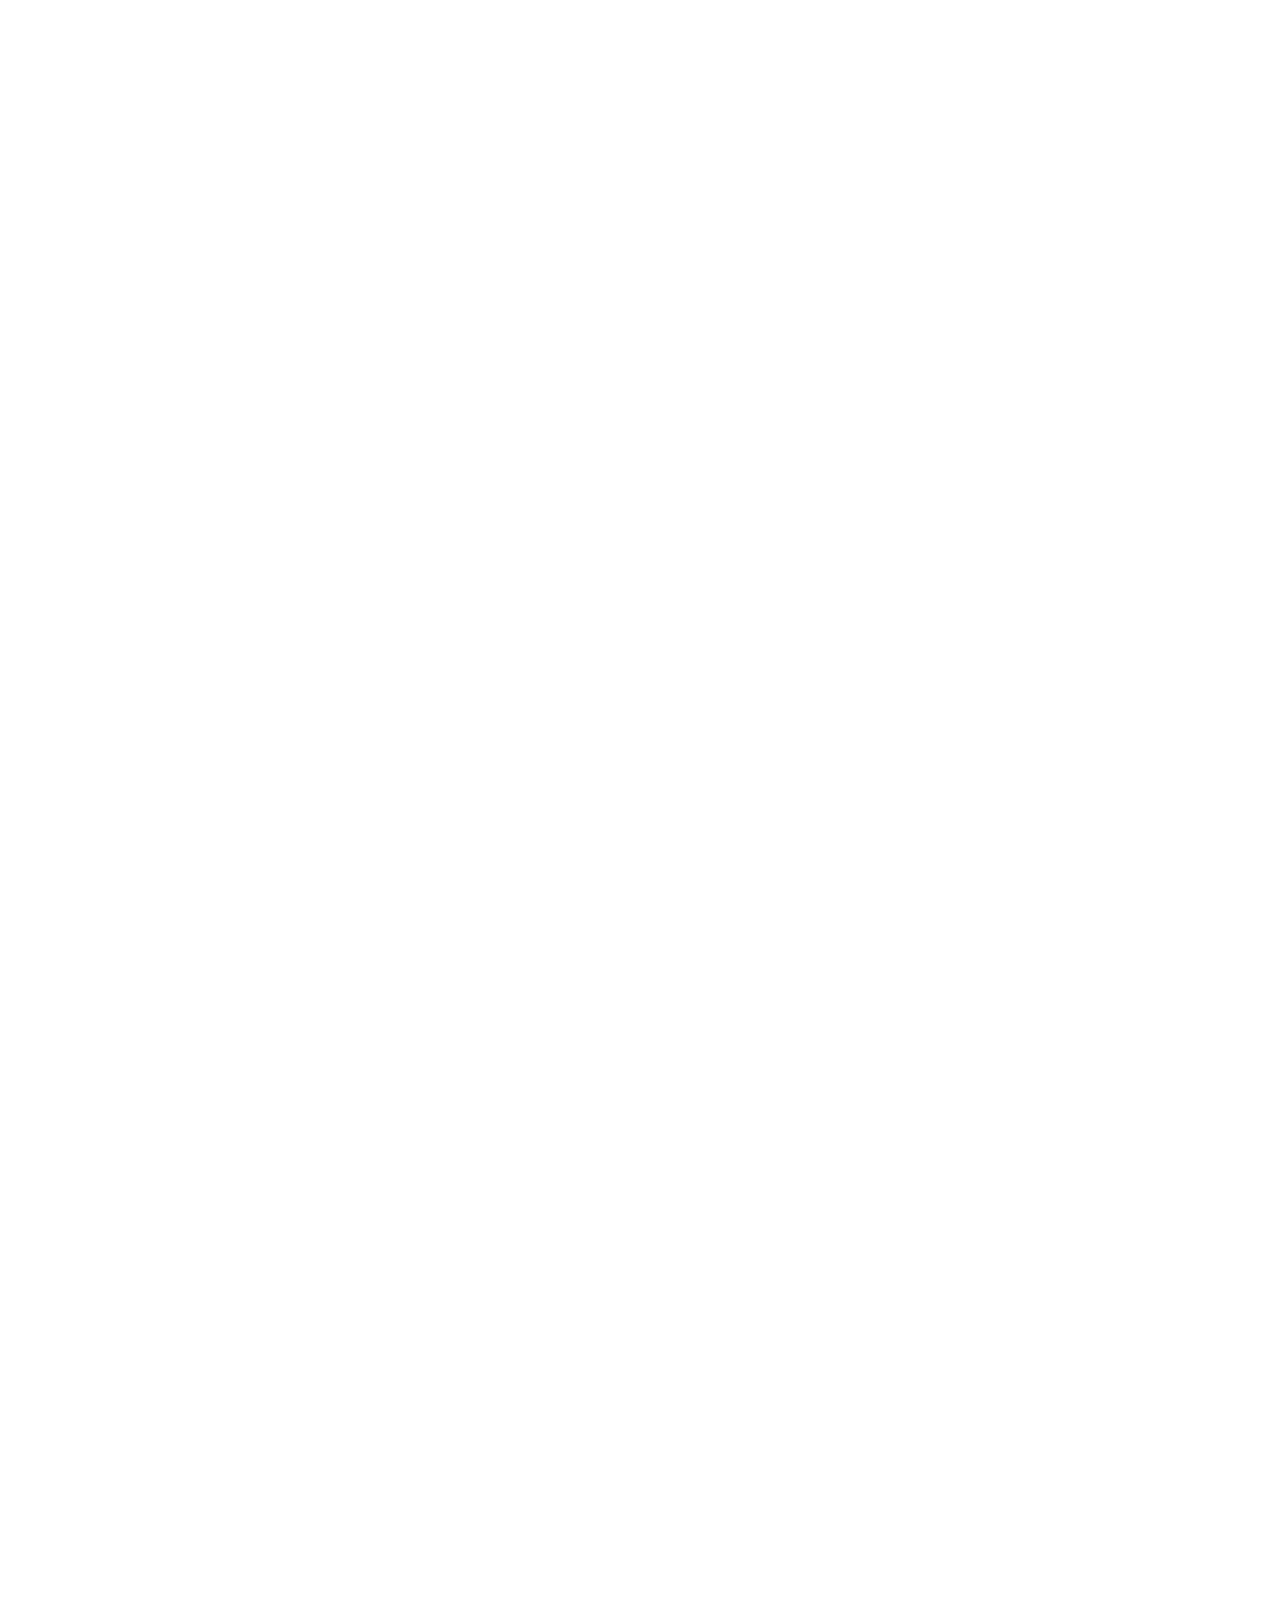
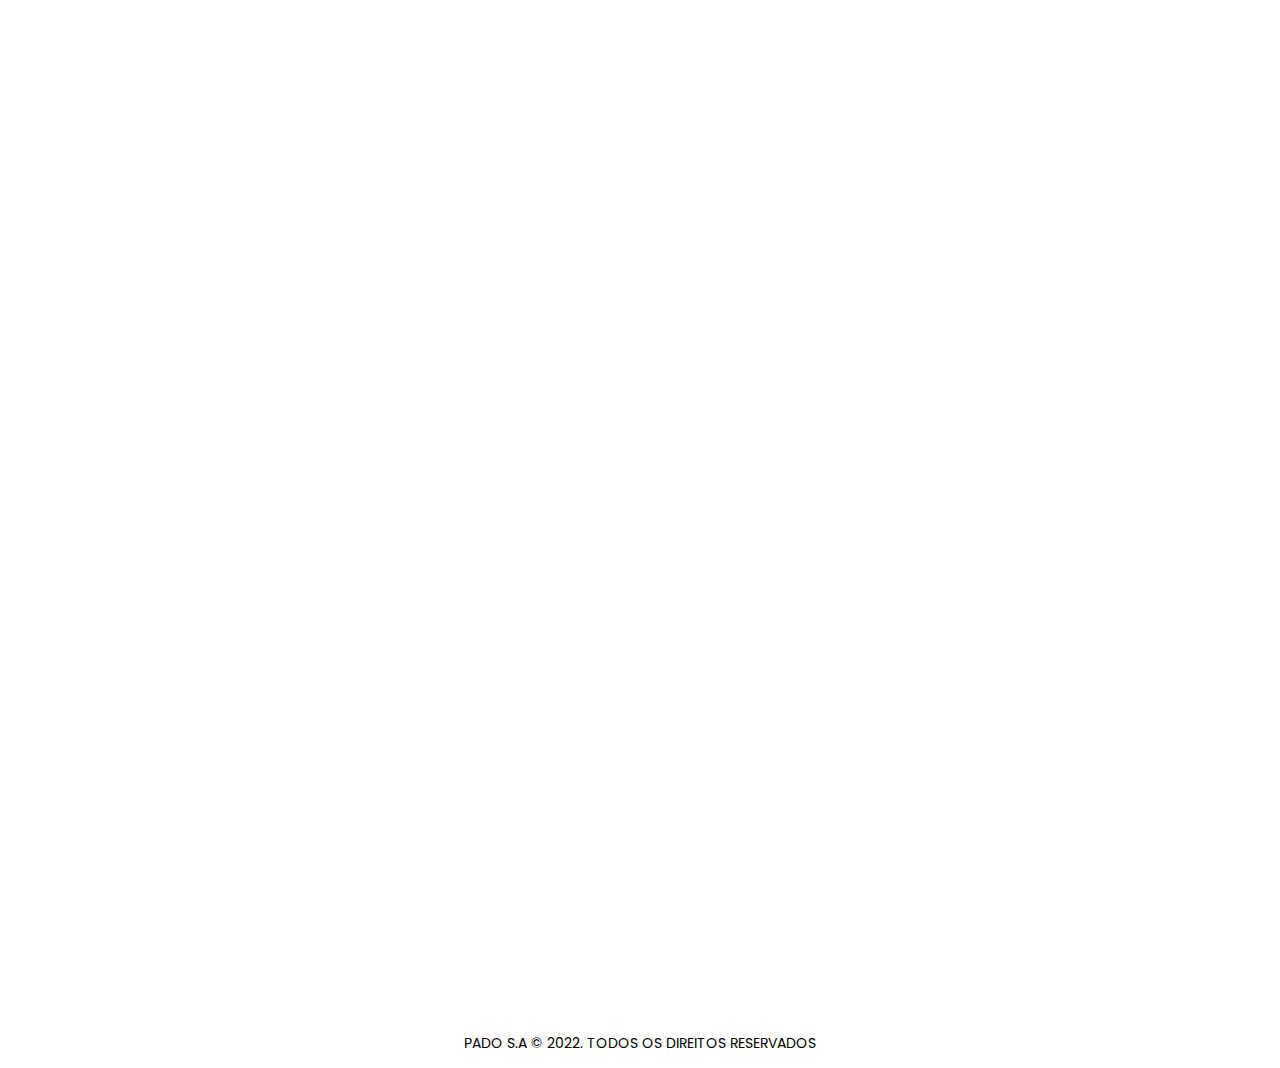
==== commit 41b6cb32: "Test" ====
--- a/index.html
+++ b/index.html
@@ -13,7 +13,7 @@
     <meta http-equiv="X-UA-Compatible" content="IE=edge" />
     <meta name="viewport" content="width=device-width, initial-scale=1.0" />
     <meta http-equiv="Content-Security-Policy" content="frame-src https://www.youtube.com/embed/FwRQy0vAS48" />
-    <title>PADOTEC</title>
+    <title>PADOTEC2</title>
 </head>
 
 <body>
@@ -34,11 +34,6 @@
                     href="https://padotec.github.io/index.html#padolabs-section"
                     class="nav__text"
                     >PADOLABS</a
-                >
-                <a
-                    href="https://padotec.github.io/index.html#hausenn"
-                    class="nav__text"
-                    >HAUSENN+</a
                 >
                 <a
                     href="https://padotec.github.io/index.html#about-us"
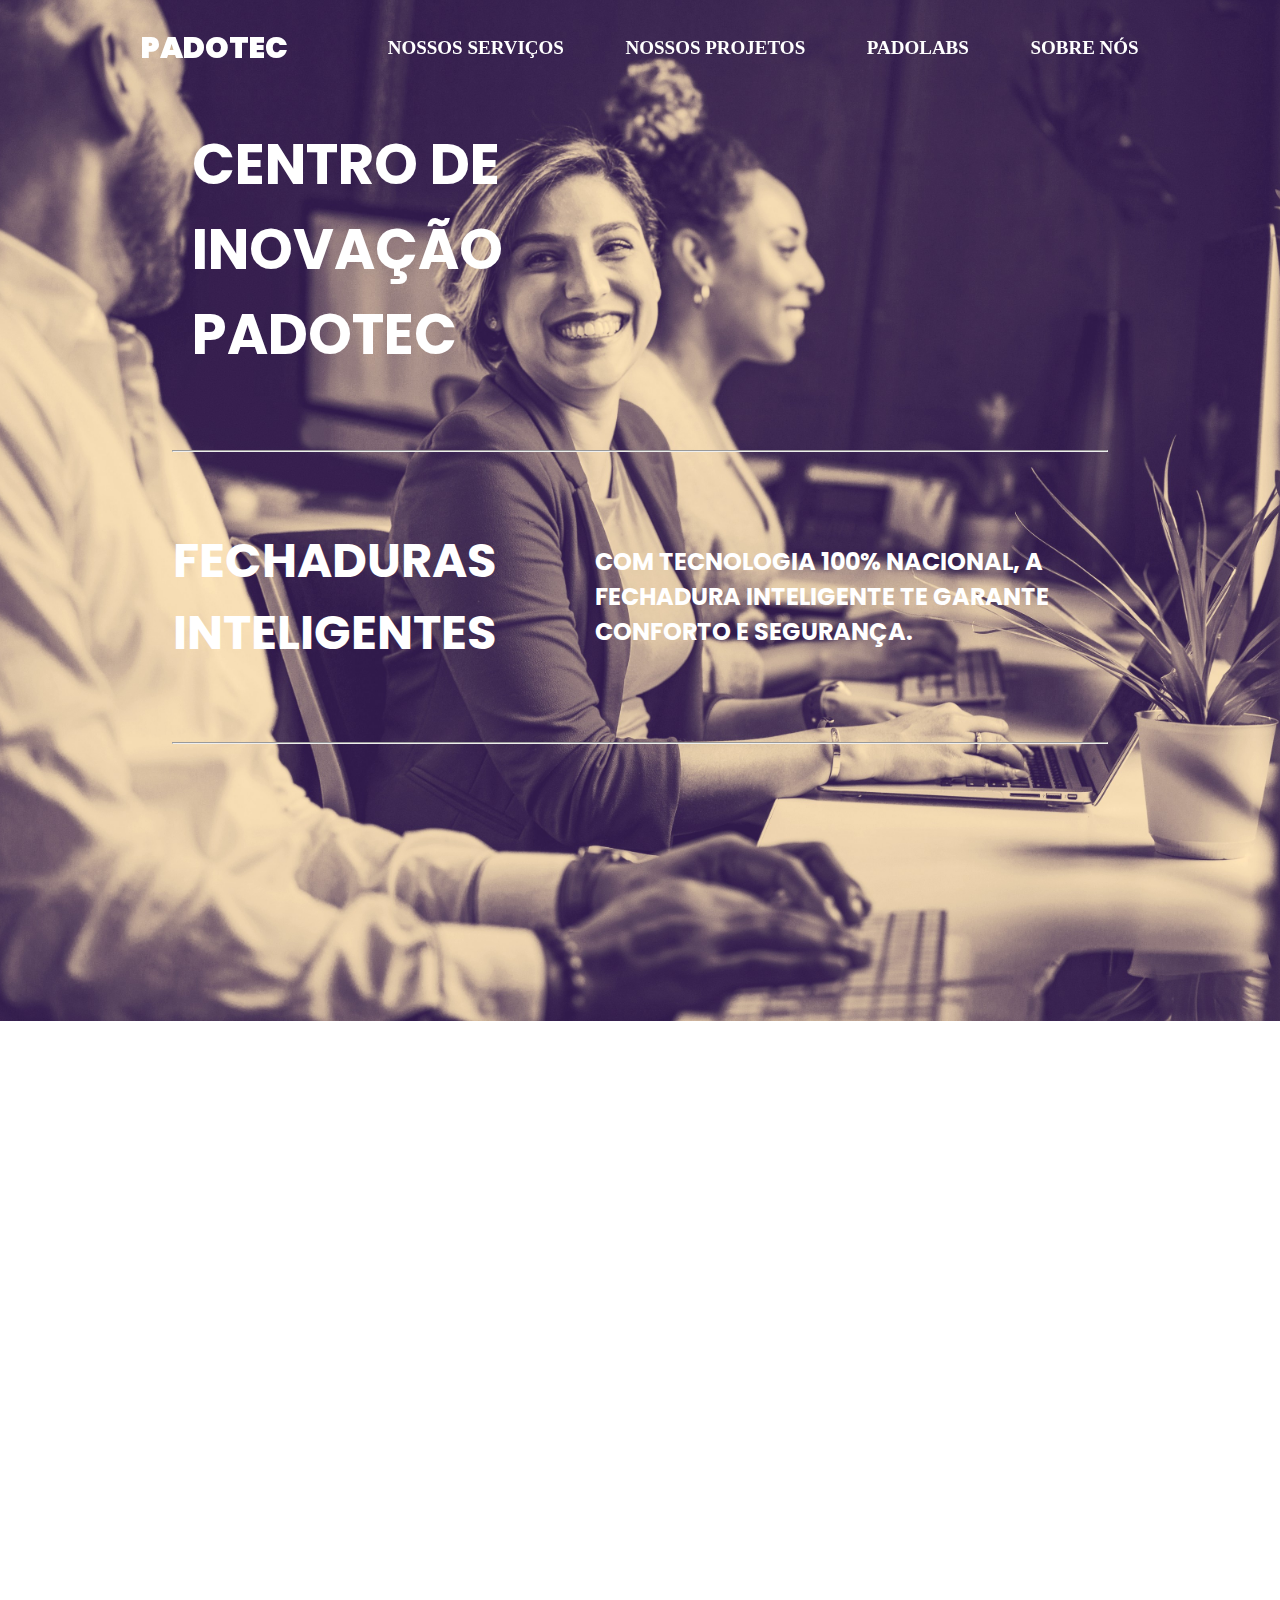
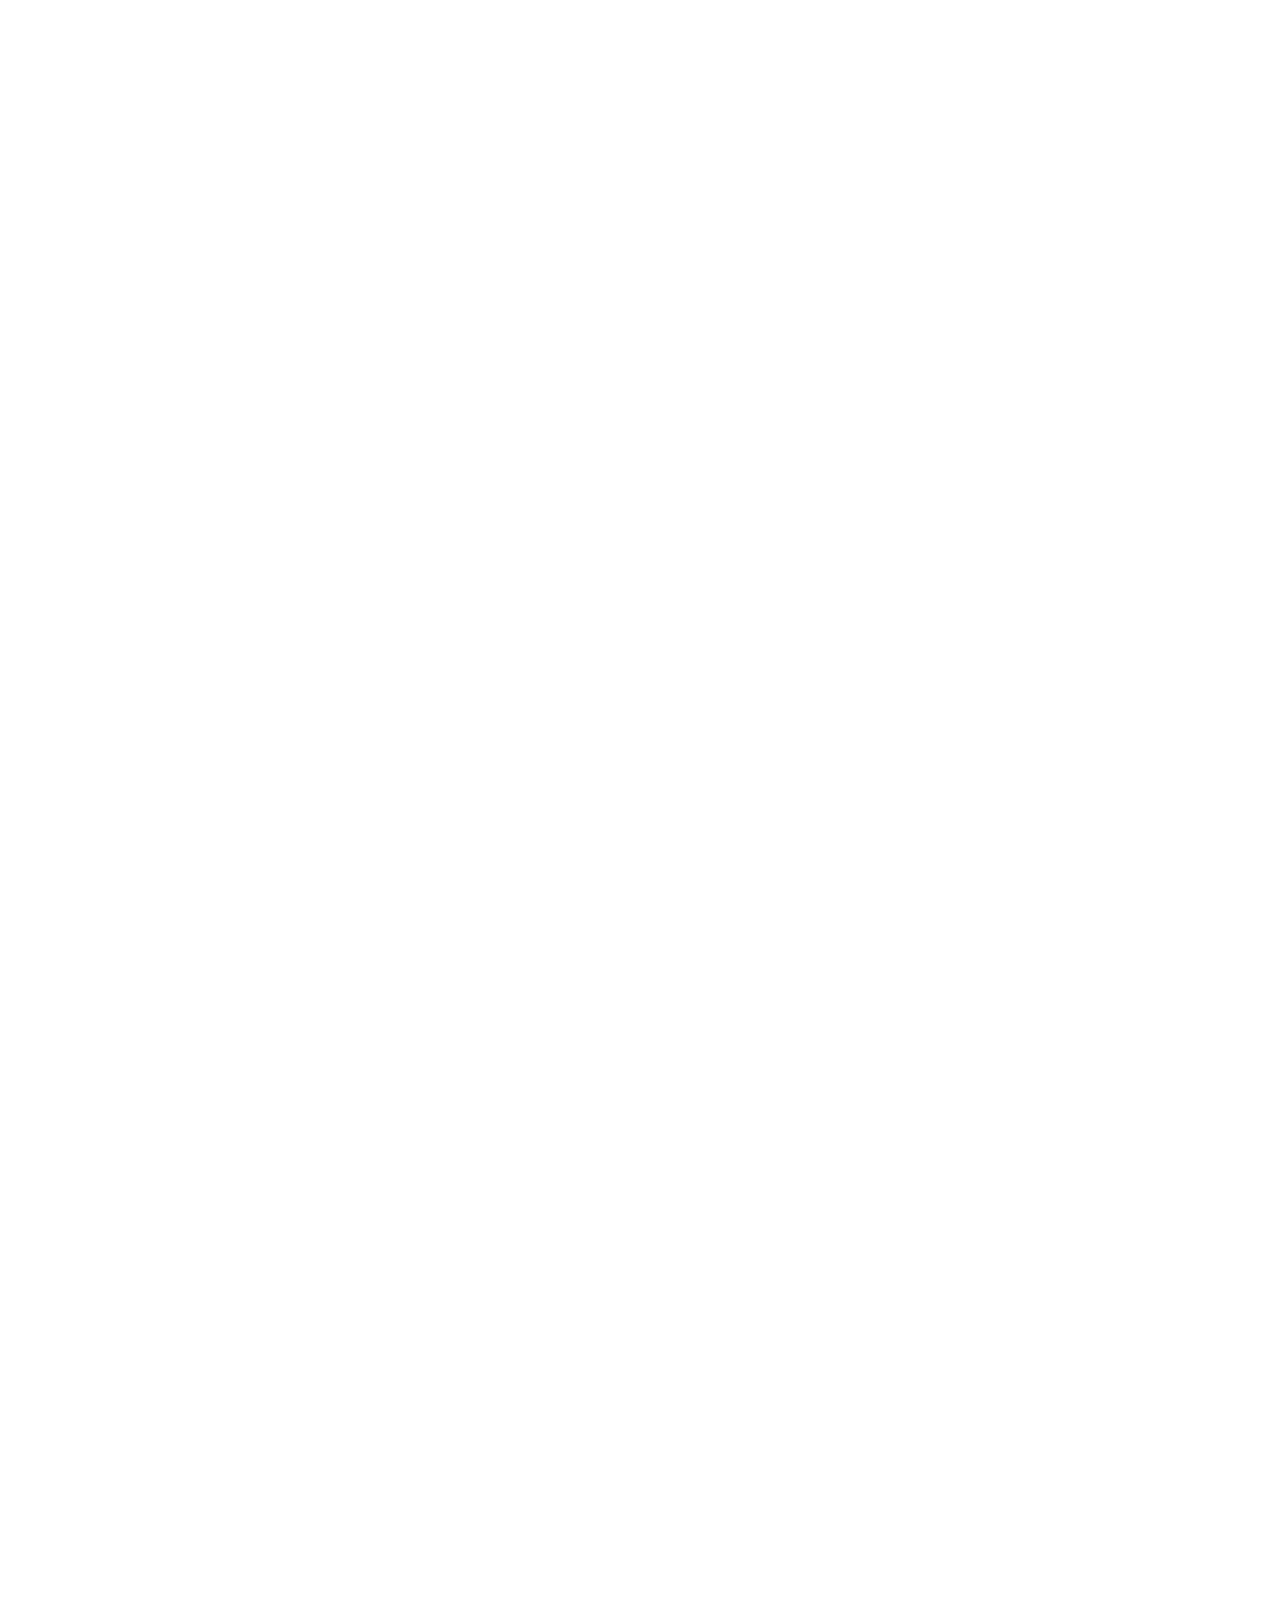
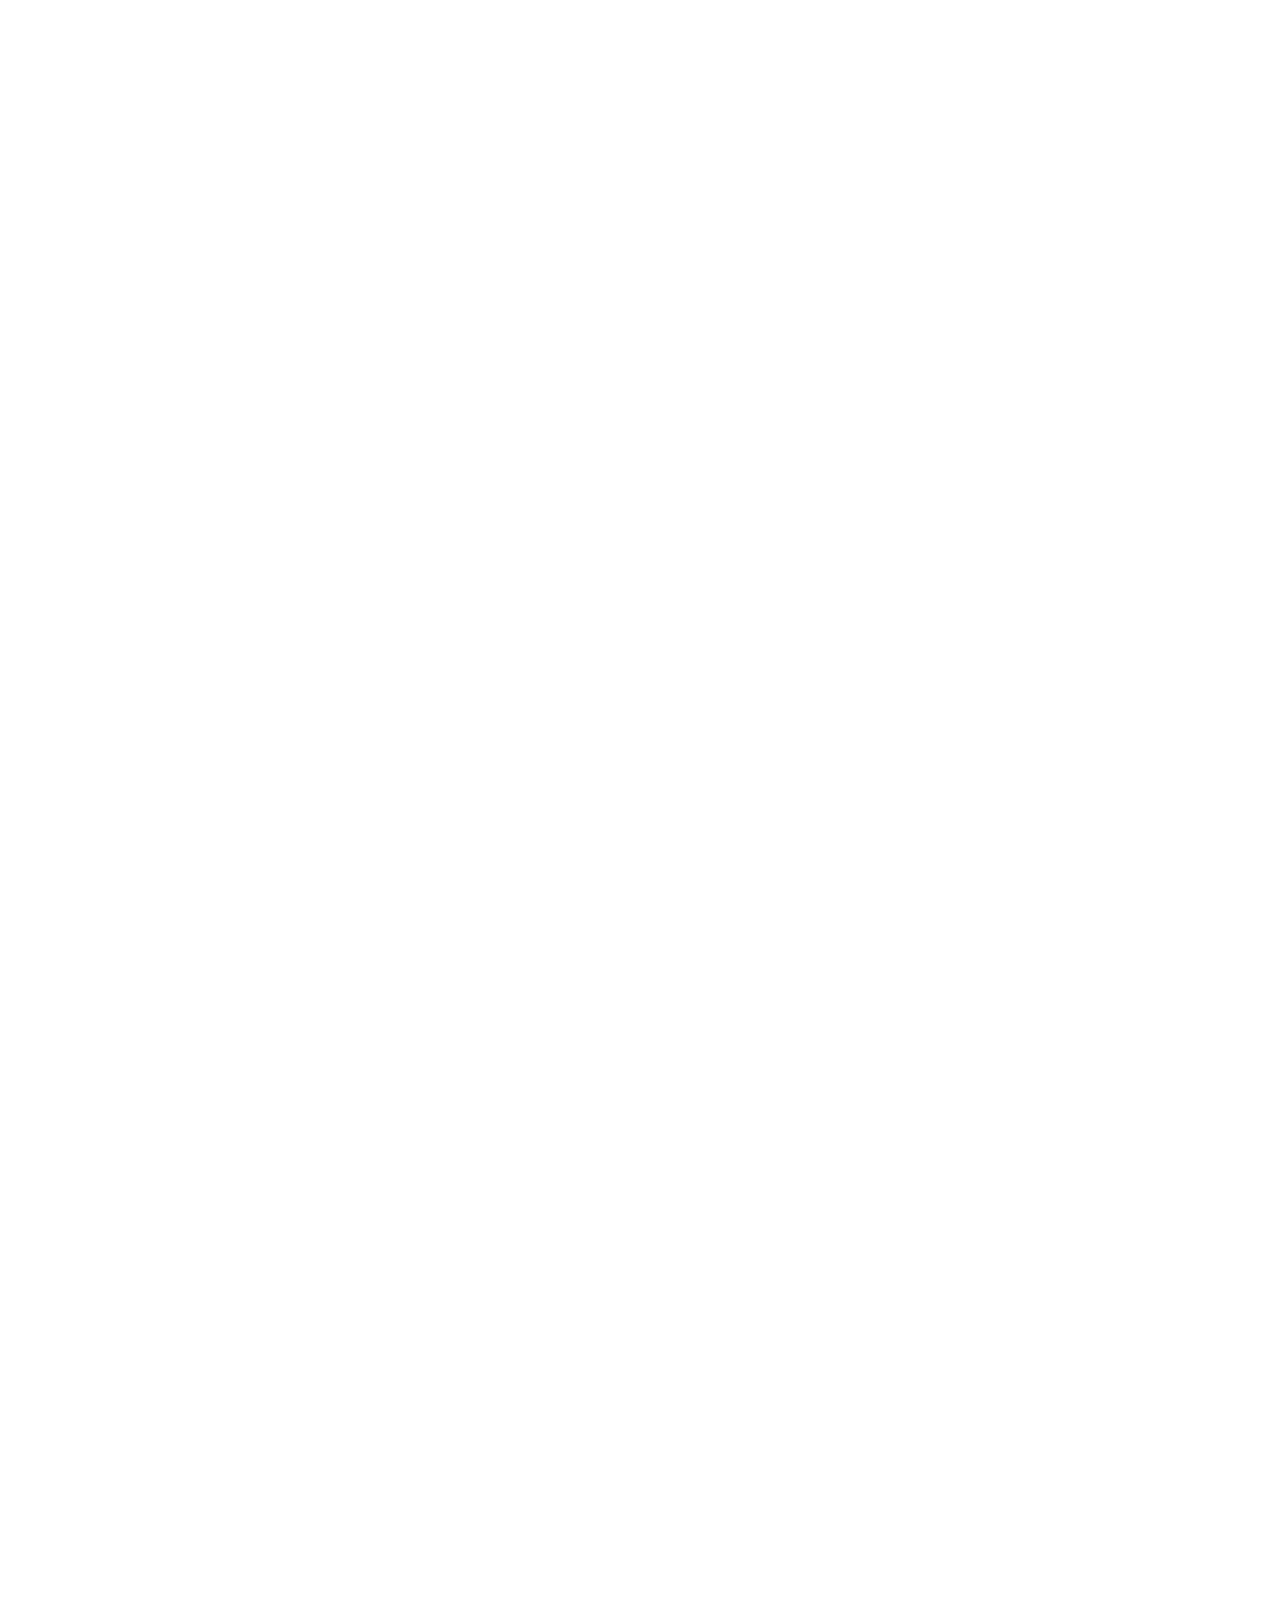
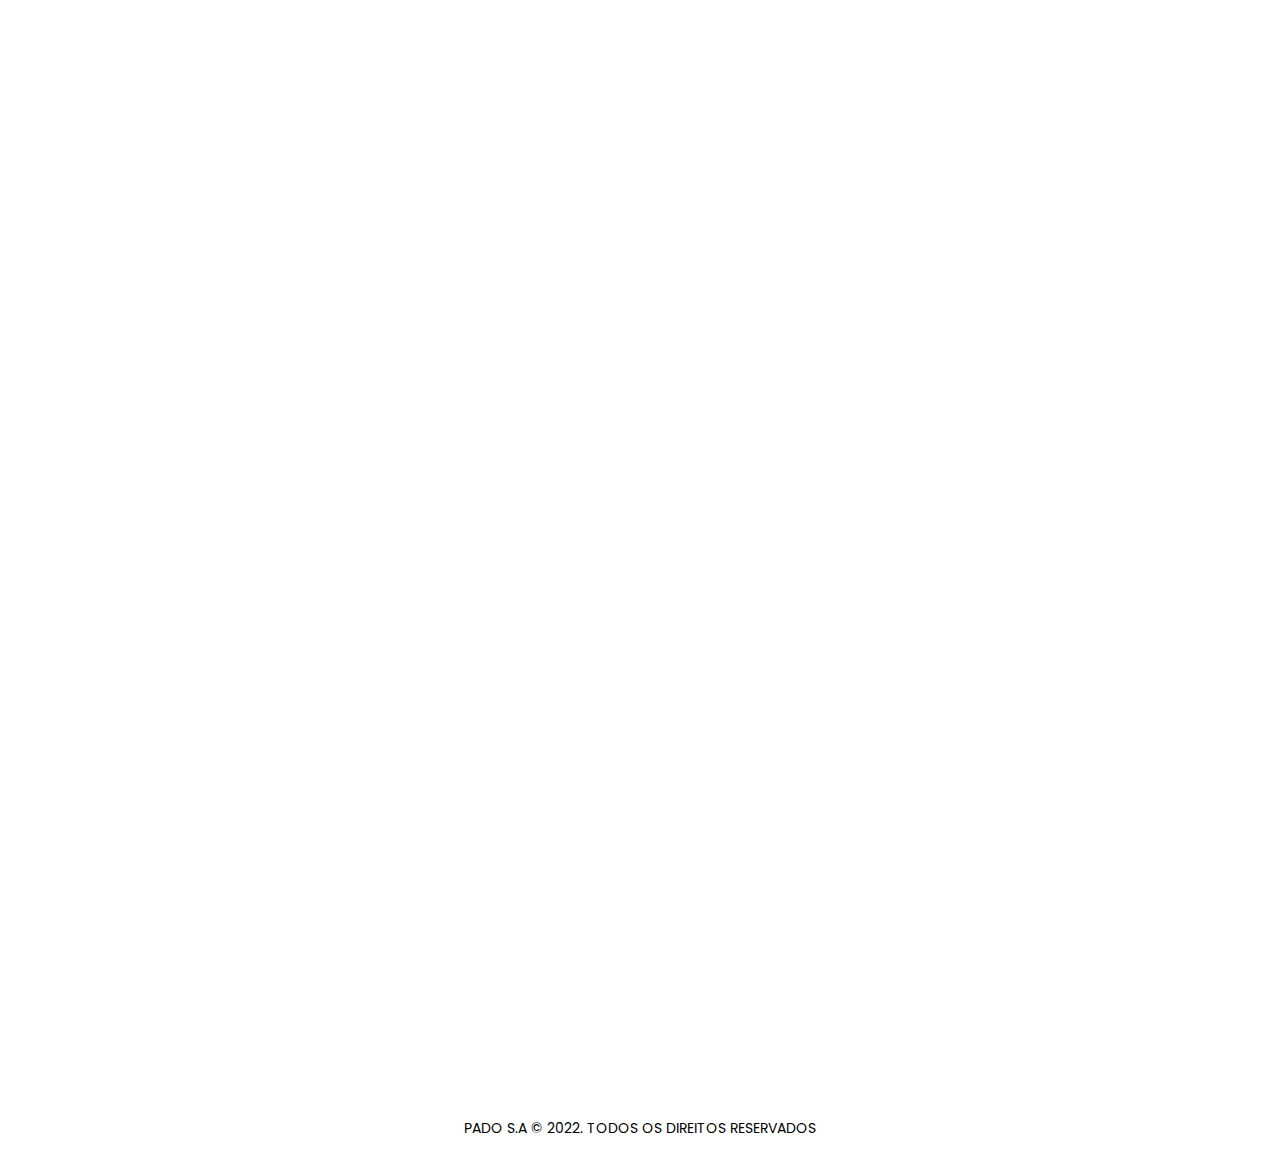
==== commit 5cb6b9a4: "Alt1" ====
--- a/index.html
+++ b/index.html
@@ -45,7 +45,7 @@
             <div class="second-section-container">
                 <div class="fade-in hero__second-section">
                     <span class="hero__header--text alt"
-                        >CENTRO DE INOVAÇÃO PADO</span
+                        >CENTRO DE INOVAÇÃO PADOTEC</span
                     >
                 </div>
                 <hr />
@@ -55,15 +55,14 @@
                     >
                     <span class="hero-auxiliary-text"
                         >COM TECNOLOGIA 100% NACIONAL, A FECHADURA INTELIGENTE
-                        DA PADO TE GARANTE CONFORTO E SEGURANÇA.</span
+                        TE GARANTE CONFORTO E SEGURANÇA.</span
                     >
                 </div>
                 <hr />
                 <div class="fade-in hero-text-container">
-                    <span class="hero-header-text">AUTOMAÇÃO RESIDENCIAL</span>
+                    <span class="hero-header-text">SEGURANÇA SMART</span>
                     <span class="hero-auxiliary-text"
-                        >COM TECNOLOGIA 100% NACIONAL, A FECHADURA INTELIGENTE
-                        DA PADO TE GARANTE CONFORTO E SEGURANÇA.</span
+                        >SUA CASA, ALÉM DE CONECTADA, AGORA ESTÁ SEGURA.</span
                     >
                 </div>
             </div>
@@ -77,7 +76,7 @@
                     NOSSOS SERVIÇOS
                 </span>
                 <span class="auxiliary-text"
-                    >Fechaduras Inteligentes. Automação Residencial. Controle de
+                    >Fechaduras Inteligentes. Casa Inteligente. Controle de
                     Acesso.
                 </span>
                 <hr class="text-horizontal-line" />
@@ -92,7 +91,7 @@
                     <span>FECHADURAS INTELIGENTES</span>
                     <span class="card-complementary-text">
                         Traga mais segurança para sua casa ou estabelecimento
-                        com a fechadura inteligente da pado, que conta com
+                        com a fechadura inteligente, que conta com
                         design moderno e tecnologia 100% brasileira.
                     </span>
                 </span>
@@ -102,11 +101,11 @@
                         class="our-services-icon"
                         src="assets/our-services/automation.png"
                     />
-                    <span>AUTOMAÇÃO RESIDENCIAL</span>
+                    <span>CASA INTELIGENTE</span>
                     <span class="card-complementary-text">
-                        Com os produtos da hausenn+, o conforto da automação
-                        fica mais próximo de você. Automatize sua casa ou
-                        comércio e foque no que realmente importa.
+                        Sua casa, além de conectada, agora pode contar com
+                        dispositivos inteligentes que garantem segurança e
+                        comodidade para toda sua família.
                     </span>
                 </span>
 
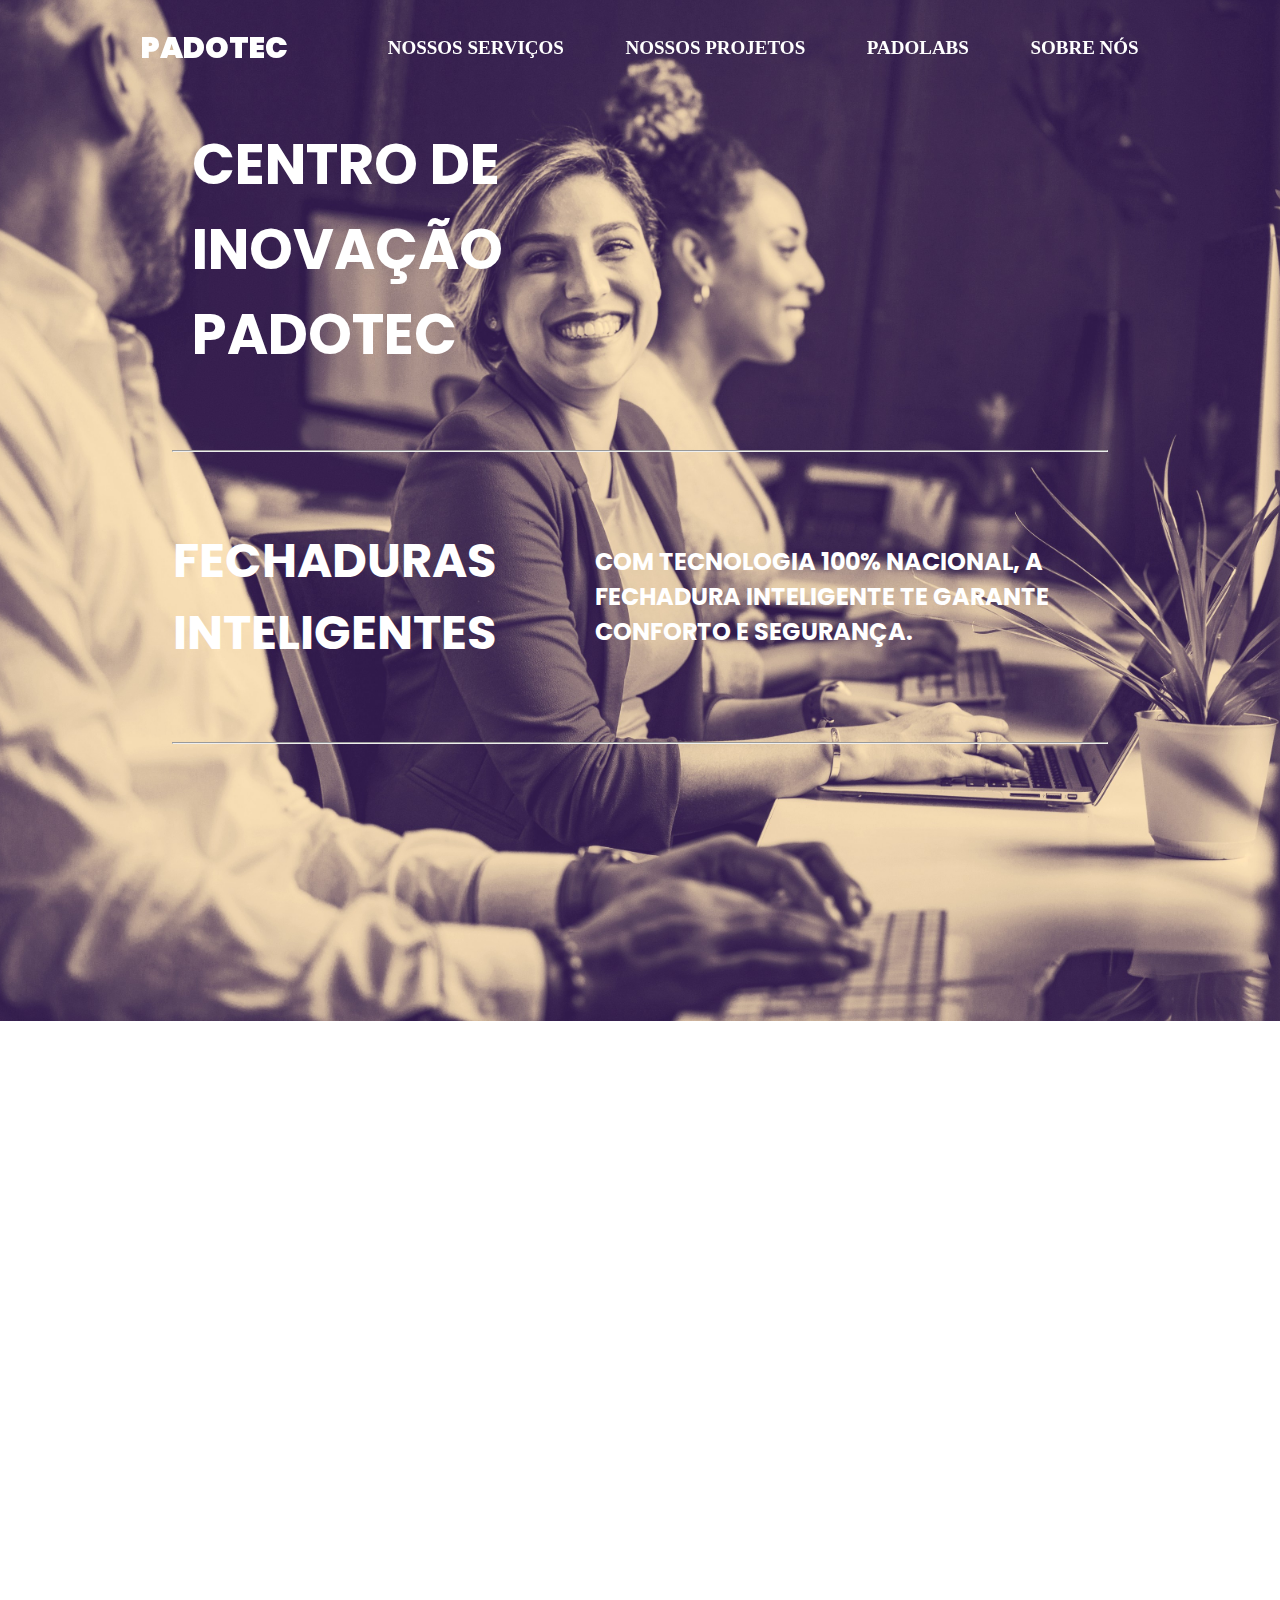
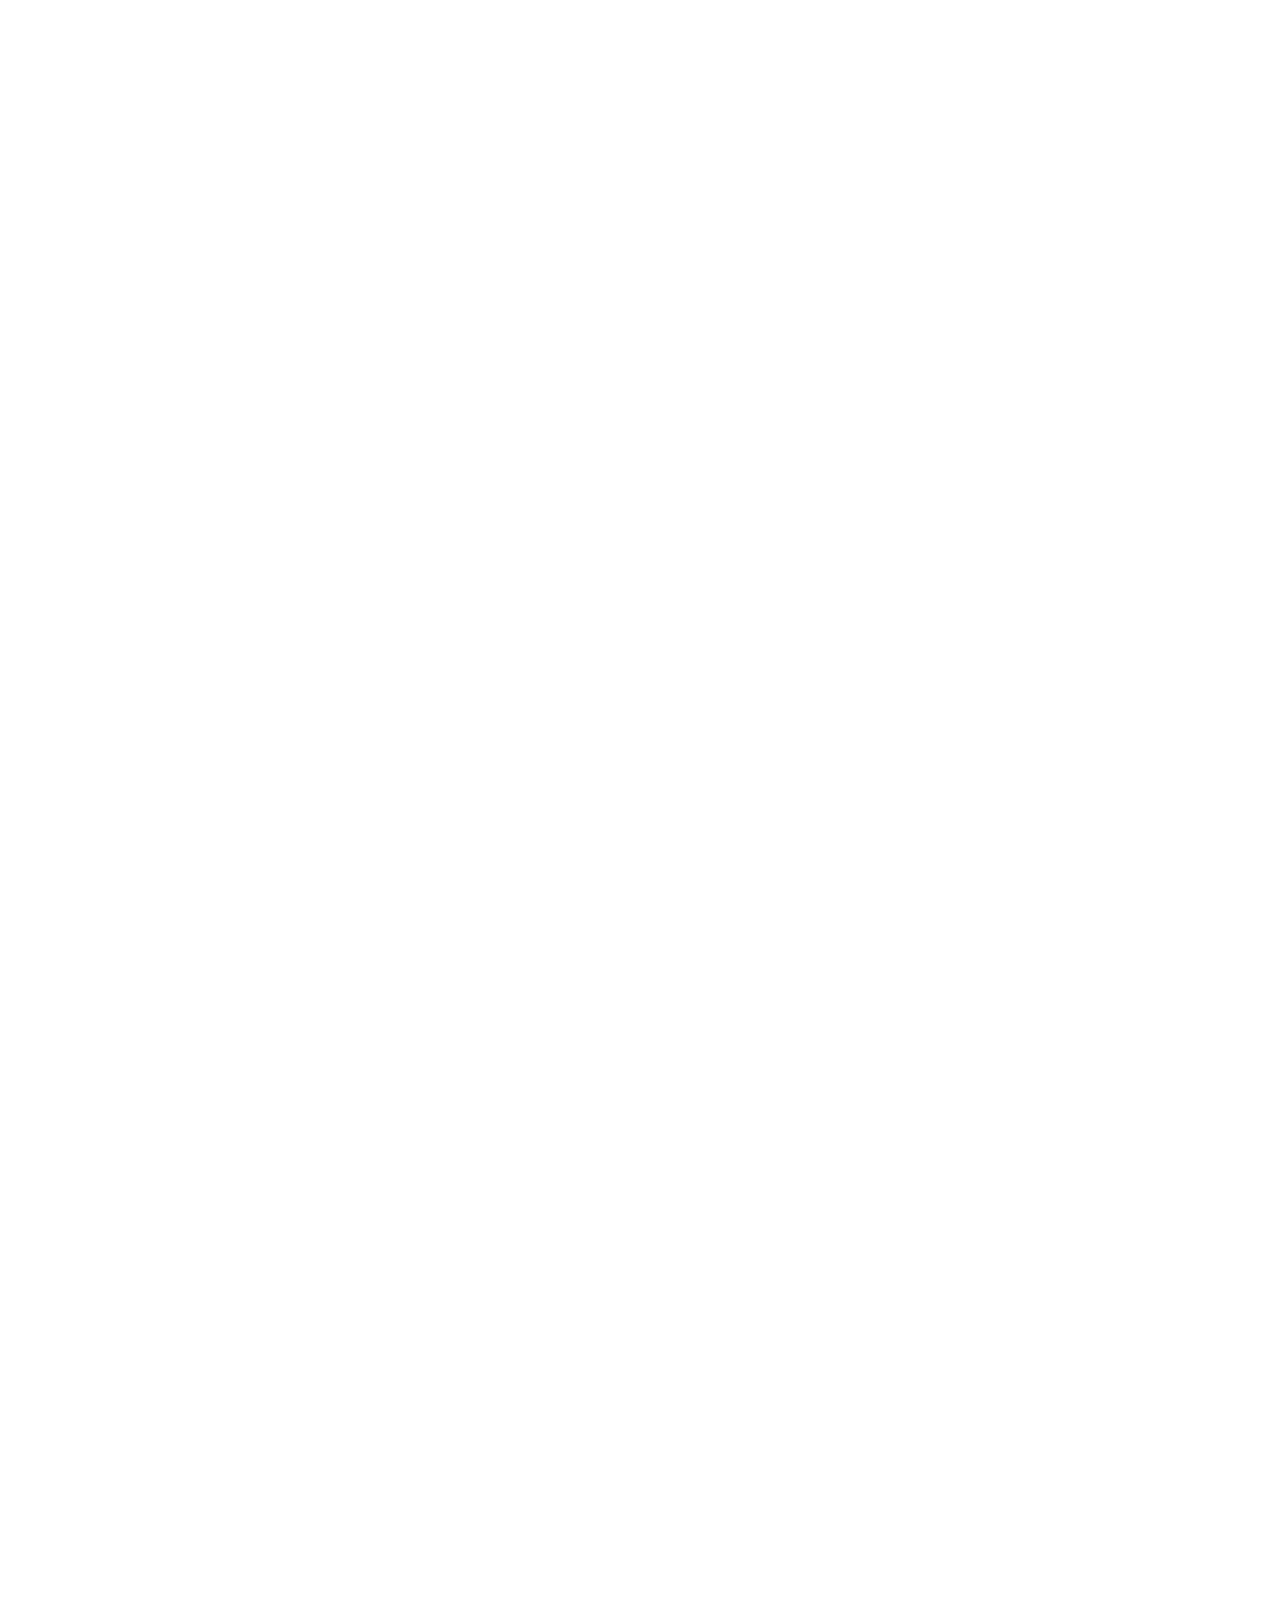
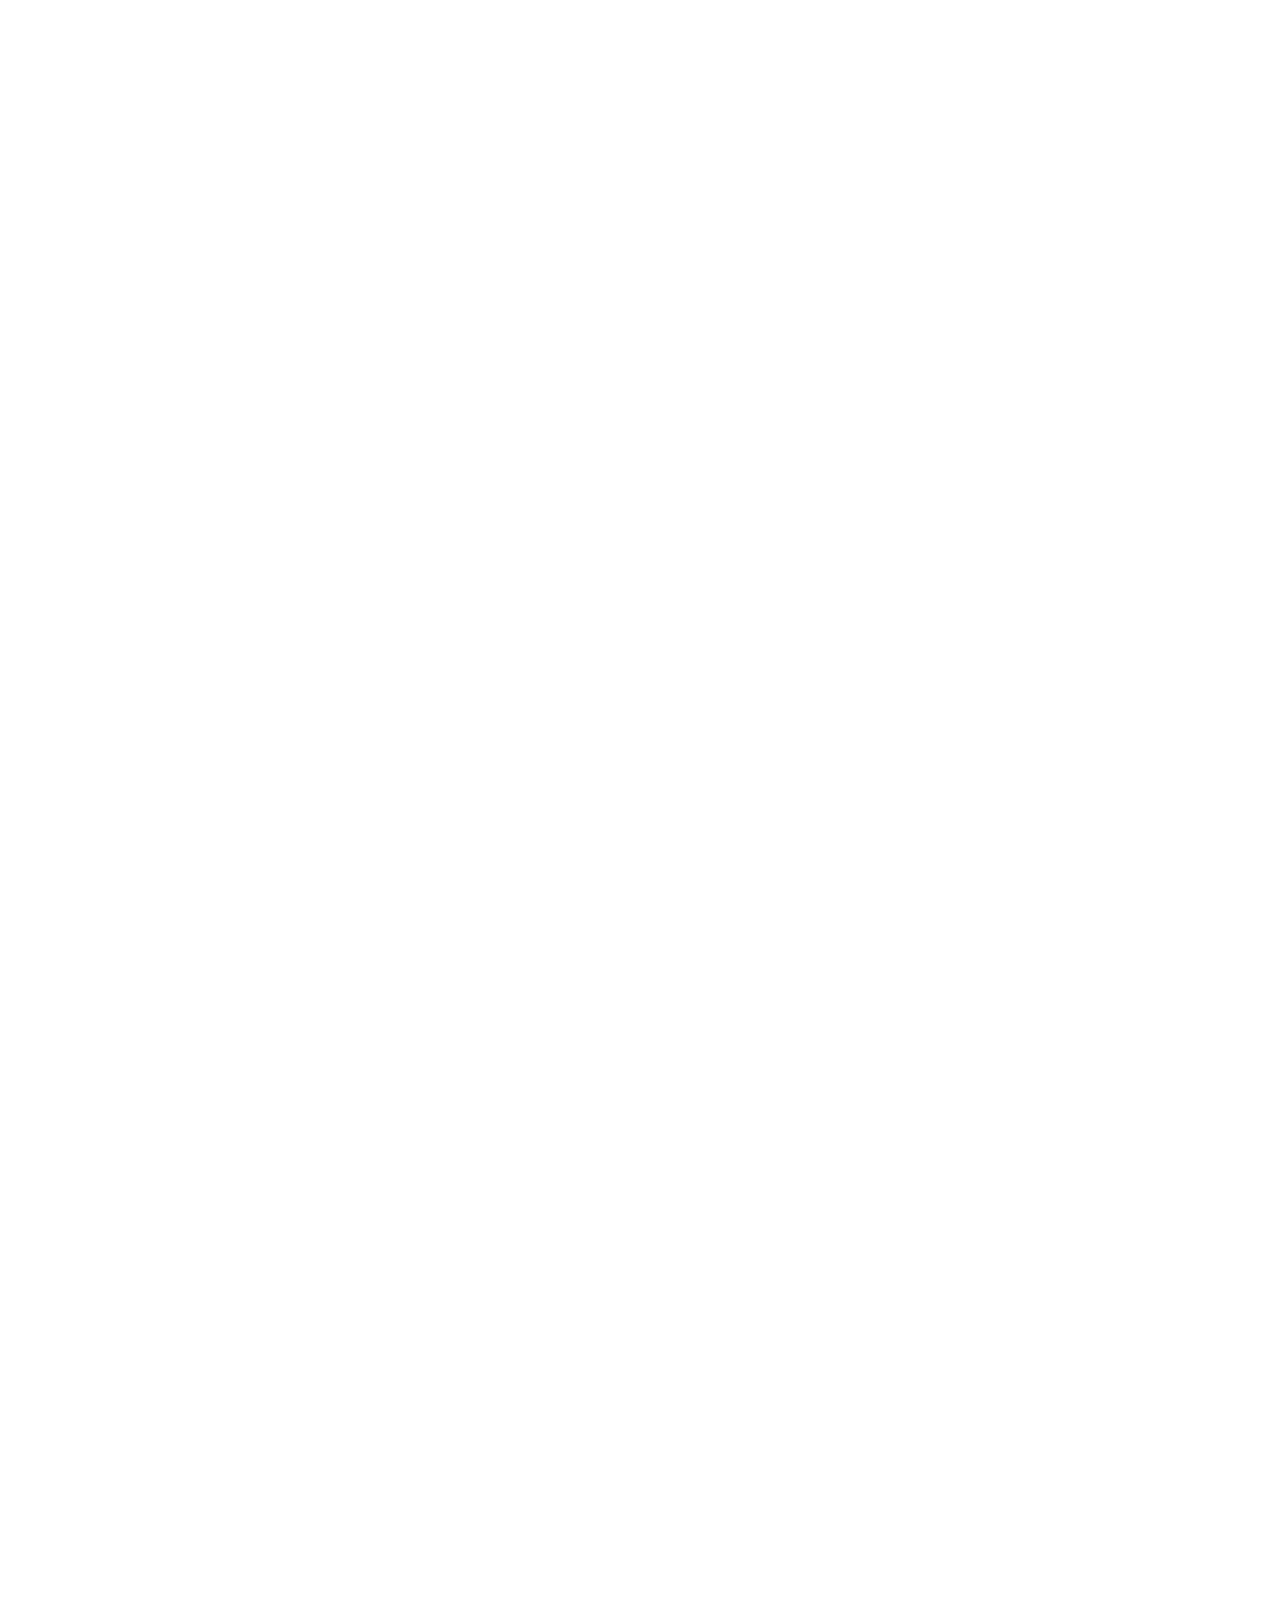
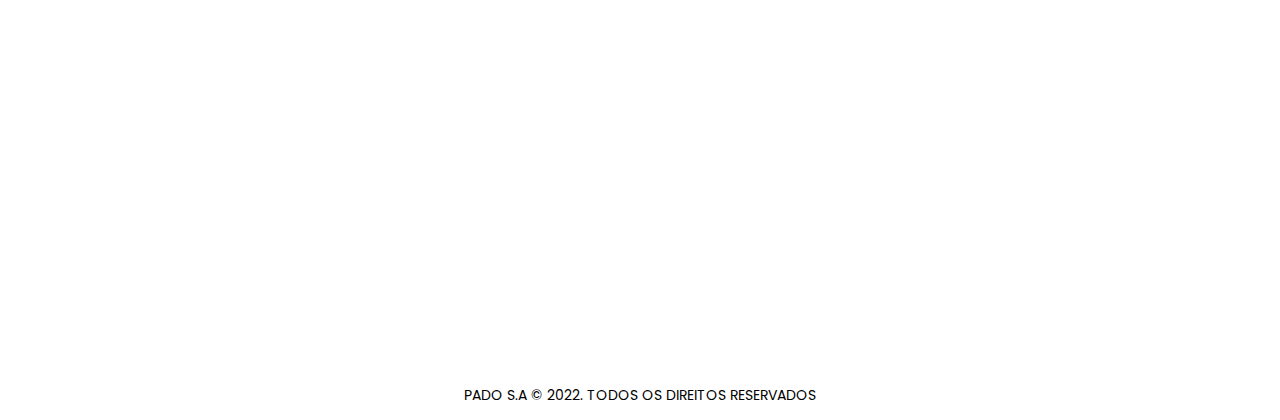
==== commit 8ed5c2da: "Alt" ====
--- a/index.html
+++ b/index.html
@@ -13,7 +13,7 @@
     <meta http-equiv="X-UA-Compatible" content="IE=edge" />
     <meta name="viewport" content="width=device-width, initial-scale=1.0" />
     <meta http-equiv="Content-Security-Policy" content="frame-src https://www.youtube.com/embed/FwRQy0vAS48" />
-    <title>PADOTEC2</title>
+    <title>PADOTEC</title>
 </head>
 
 <body>
@@ -60,7 +60,7 @@
                 </div>
                 <hr />
                 <div class="fade-in hero-text-container">
-                    <span class="hero-header-text">SEGURANÇA SMART</span>
+                    <span class="hero-header-text">SEGURANÇA INTELIGENTE</span>
                     <span class="hero-auxiliary-text"
                         >SUA CASA, ALÉM DE CONECTADA, AGORA ESTÁ SEGURA.</span
                     >
@@ -160,7 +160,7 @@
                 />
                 <div class="middle">
                     <button
-                        onclick="window.location.href='https://glass.padotec.app'"
+                        onclick="window.location.href='https://app.padotec.com.br/glass'"
                         class="image-text"
                         class="text"
                     >
@@ -219,45 +219,6 @@
             </div>
         </section>
 
-        <!-- HAUSENN+ -->
-
-        <div id="hausenn" class="fade-in header-auxiliary-text-margin">
-            <p class="header-text">HAUSENN+</p>
-            <span class="auxiliary-text">
-                Com os produtos da Hausenn+, a PADO segue investindo em
-                automação residencial.
-            </span>
-        </div>
-
-        <div class="fade-in images-container">
-            <div class="text-container">
-                <img class="img" src="assets/hausenn/hausenn-one.png" />
-                <p class="know-more-header">ONE</p>
-                <p class="hausenn-auxiliary-text">
-                    Moderno, inovador e com instalação descomplicada, o HAUSENN+
-                    One é a melhor solução para automatizar o funcionamento dos
-                    equipamentos operados por controle remoto.
-                </p>
-                <a href="https://hausenn.com.br/one/ " class="know-more-header"
-                    >SAIBA MAIS</a
-                >
-            </div>
-
-            <div class="text-container">
-                <img class="img" src="assets/hausenn/hausenn-lumina.png" />
-                <p class="know-more-header">LUMINA</p>
-                <p class="hausenn-auxiliary-text">
-                    Perfeito para automatizar a iluminação da sua casa, empresa,
-                    escritório ou loja. HAUSENN+ Lumina é uma solução prática,
-                    que funciona com qualquer tipo de interruptor.
-                </p>
-                <a
-                    href="https://hausenn.com.br/lumina "
-                    class="know-more-header"
-                    >SAIBA MAIS</a
-                >
-            </div>
-        </div>
 
         <!-- SOBRE NÓS -->
 
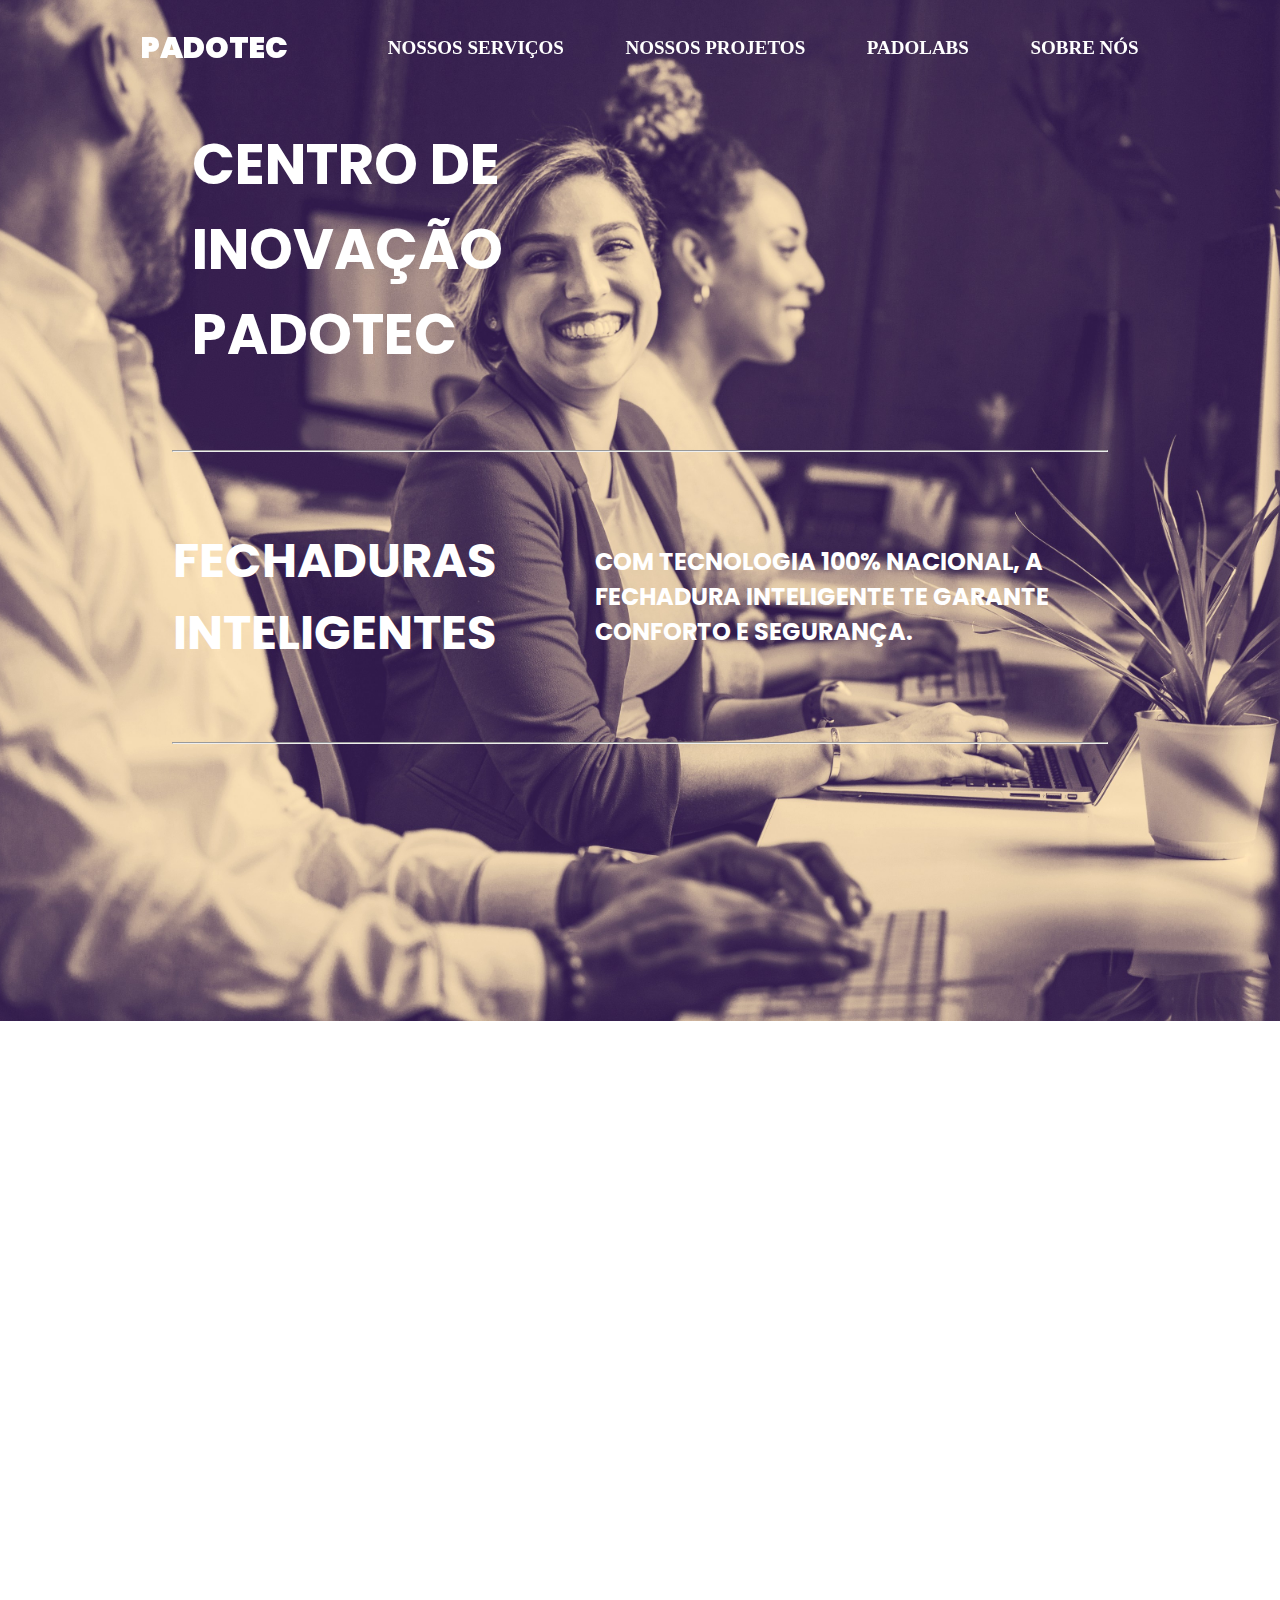
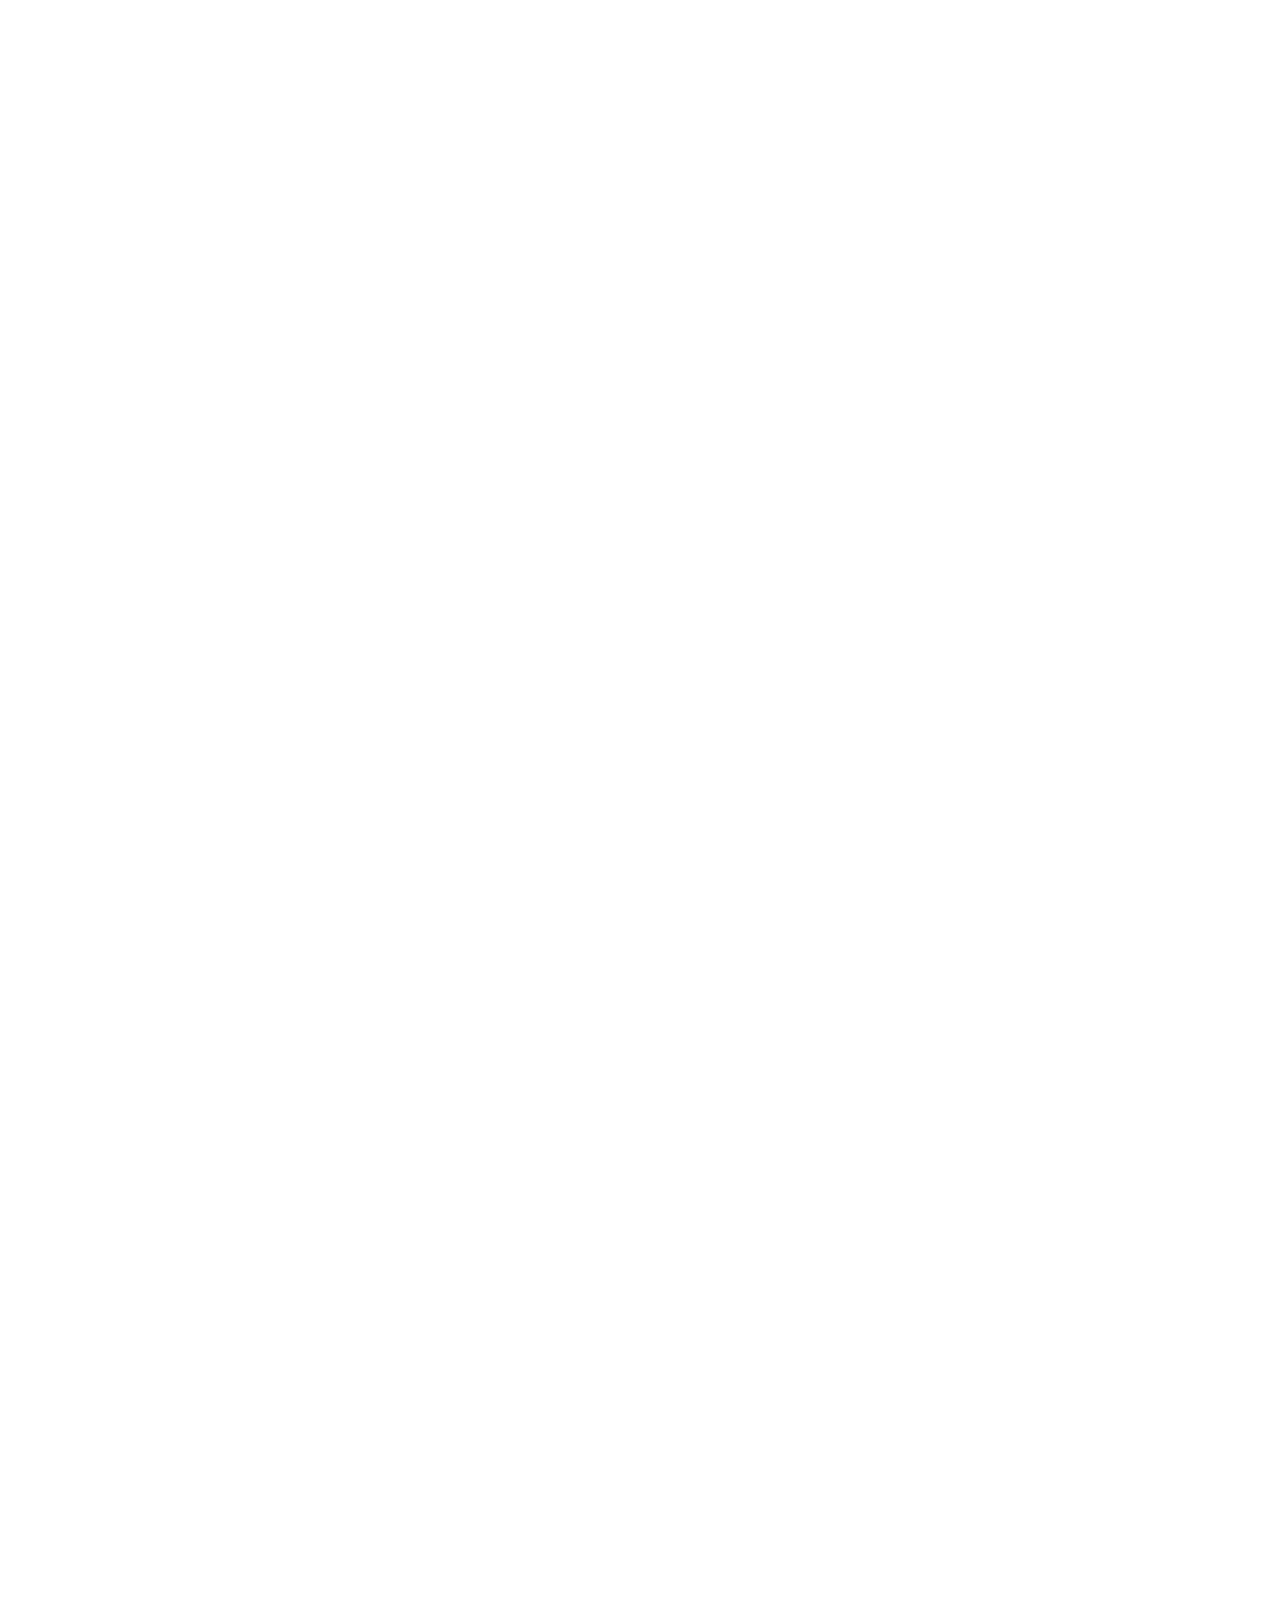
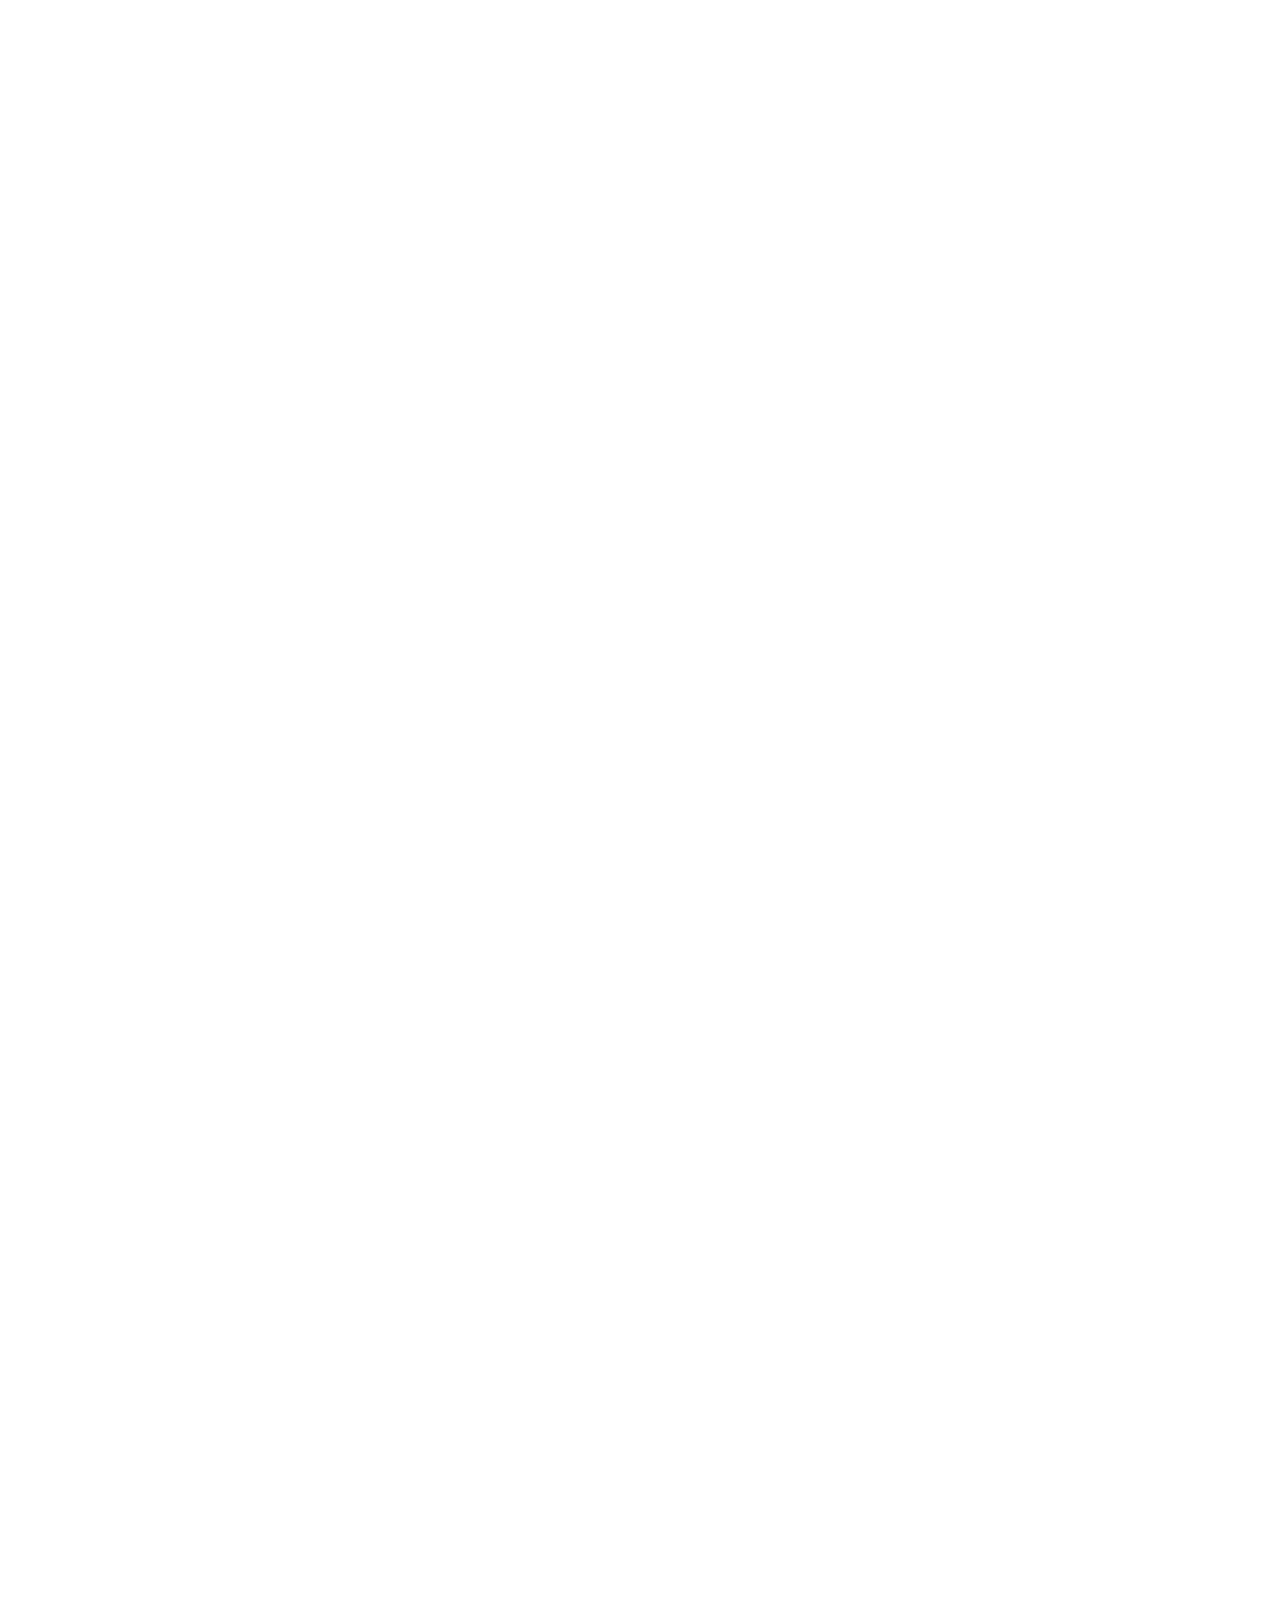
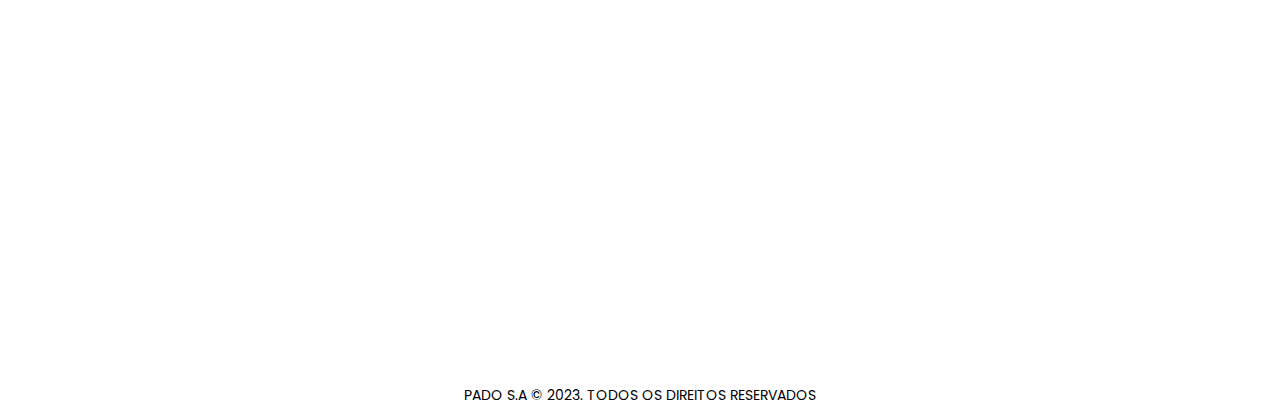
==== commit 9132d472: ":sparkles: add Pado Home page" ====
--- a/index.html
+++ b/index.html
@@ -2,328 +2,238 @@
 <html lang="en">
 
 <head>
-    <link rel="preconnect" href="https://fonts.googleapis.com" />
-    <link rel="preconnect" href="https://fonts.gstatic.com" crossorigin />
-    <link href="https://fonts.googleapis.com/css2?family=Lora:ital@1&family=Nanum+Gothic&family=Oswald&family=Poppins:wght@100;200&family=Raleway:wght@100&family=Roboto+Condensed:ital@0;1&display=swap" rel="stylesheet" />
-    <link rel="preconnect" href="https://fonts.googleapis.com" />
-    <link rel="preconnect" href="https://fonts.gstatic.com" crossorigin />
-    <link href="https://fonts.googleapis.com/css2?family=Lora:ital@1&family=Nanum+Gothic&family=Poppins:wght@100;600&family=Raleway:wght@100&display=swap" rel="stylesheet" />
-    <link rel="stylesheet" href="styles.css" />
-    <meta charset="UTF-8" />
-    <meta http-equiv="X-UA-Compatible" content="IE=edge" />
-    <meta name="viewport" content="width=device-width, initial-scale=1.0" />
-    <meta http-equiv="Content-Security-Policy" content="frame-src https://www.youtube.com/embed/FwRQy0vAS48" />
-    <title>PADOTEC</title>
+  <link rel="preconnect" href="https://fonts.googleapis.com" />
+  <link rel="preconnect" href="https://fonts.gstatic.com" crossorigin />
+  <link
+    href="https://fonts.googleapis.com/css2?family=Lora:ital@1&family=Nanum+Gothic&family=Oswald&family=Poppins:wght@100;200&family=Raleway:wght@100&family=Roboto+Condensed:ital@0;1&display=swap"
+    rel="stylesheet" />
+  <link rel="preconnect" href="https://fonts.googleapis.com" />
+  <link rel="preconnect" href="https://fonts.gstatic.com" crossorigin />
+  <link
+    href="https://fonts.googleapis.com/css2?family=Lora:ital@1&family=Nanum+Gothic&family=Poppins:wght@100;600&family=Raleway:wght@100&display=swap"
+    rel="stylesheet" />
+  <link rel="stylesheet" href="styles.css" />
+  <meta charset="UTF-8" />
+  <meta http-equiv="X-UA-Compatible" content="IE=edge" />
+  <meta name="viewport" content="width=device-width, initial-scale=1.0" />
+  <meta http-equiv="Content-Security-Policy" content="frame-src https://www.youtube.com/embed/FwRQy0vAS48" />
+  <title>PADOTEC</title>
 </head>
 
 <body>
 
-    <!-- HERO -->
-
-    <section class="hero-container">
-        <div class="fade-in hero__nav">
-            <span class="nav__logo--text">PADOTEC</span>
-            <a href="https://padotec.github.io/index.html#our-services" class="nav__text">NOSSOS SERVIÇOS</a
-                >
-                <a
-                    href="https://padotec.github.io/index.html#our-projects"
-                    class="nav__text"
-                    >NOSSOS PROJETOS</a
-                >
-                <a
-                    href="https://padotec.github.io/index.html#padolabs-section"
-                    class="nav__text"
-                    >PADOLABS</a
-                >
-                <a
-                    href="https://padotec.github.io/index.html#about-us"
-                    class="nav__text"
-                    >SOBRE NÓS</a
-                >
-            </div>
-
-            <div class="second-section-container">
-                <div class="fade-in hero__second-section">
-                    <span class="hero__header--text alt"
-                        >CENTRO DE INOVAÇÃO PADOTEC</span
-                    >
-                </div>
-                <hr />
-                <div class="fade-in hero-text-container">
-                    <span class="hero-header-text"
-                        >FECHADURAS INTELIGENTES</span
-                    >
-                    <span class="hero-auxiliary-text"
-                        >COM TECNOLOGIA 100% NACIONAL, A FECHADURA INTELIGENTE
-                        TE GARANTE CONFORTO E SEGURANÇA.</span
-                    >
-                </div>
-                <hr />
-                <div class="fade-in hero-text-container">
-                    <span class="hero-header-text">SEGURANÇA INTELIGENTE</span>
-                    <span class="hero-auxiliary-text"
-                        >SUA CASA, ALÉM DE CONECTADA, AGORA ESTÁ SEGURA.</span
-                    >
-                </div>
-            </div>
-        </section>
-
-        <!-- NOSSOS SERVIÇOS -->
-
-        <section id="our-services" class="fade-in our-services">
-            <div class="our-services-container">
-                <span class="header-text our-services-text__position">
-                    NOSSOS SERVIÇOS
-                </span>
-                <span class="auxiliary-text"
-                    >Fechaduras Inteligentes. Casa Inteligente. Controle de
-                    Acesso.
-                </span>
-                <hr class="text-horizontal-line" />
-            </div>
-
-            <div class="our-service-grid-container">
-                <span class="card card-header-text">
-                    <img
-                        class="our-services-icon"
-                        src="assets/our-services/padlock.png"
-                    />
-                    <span>FECHADURAS INTELIGENTES</span>
-                    <span class="card-complementary-text">
-                        Traga mais segurança para sua casa ou estabelecimento
-                        com a fechadura inteligente, que conta com
-                        design moderno e tecnologia 100% brasileira.
-                    </span>
-                </span>
-
-                <span class="card card-header-text">
-                    <img
-                        class="our-services-icon"
-                        src="assets/our-services/automation.png"
-                    />
-                    <span>CASA INTELIGENTE</span>
-                    <span class="card-complementary-text">
-                        Sua casa, além de conectada, agora pode contar com
-                        dispositivos inteligentes que garantem segurança e
-                        comodidade para toda sua família.
-                    </span>
-                </span>
-
-                <span class="card card-header-text">
-                    <img
-                        class="our-services-icon"
-                        src="assets/our-services/closed-lock.png"
-                    />
-                    <span>CONTROLE DE ACESSO</span>
-                    <span class="card-complementary-text">
-                        Tenha mais segurança e tranquilidade com o dashboard da
-                        Padotec. Controle seus dispositivos do ecossistema
-                        Padotec em apenas um sistema completo e simples.
-                    </span>
-                </span>
-            </div>
-        </section>
-
-        <!-- NOSSOS PROJETOS -->
-
-        <p
-            id="our-projects"
-            style="margin-left: 11%; margin-bottom: 8%"
-            class="fade-in header-text"
-        >
-            NOSSOS PROJETOS
+  <!-- HERO -->
+
+  <section class="hero-container">
+    <div class="fade-in hero__nav">
+      <span class="nav__logo--text">PADOTEC</span>
+      <a href="#our-services" class="nav__text">NOSSOS SERVIÇOS</a>
+      <a href="#our-projects" class="nav__text">NOSSOS PROJETOS</a>
+      <a href="#padolabs-section" class="nav__text">PADOLABS</a>
+      <a href="#about-us" class="nav__text">SOBRE NÓS</a>
+    </div>
+
+    <div class="second-section-container">
+      <div class="fade-in hero__second-section">
+        <span class="hero__header--text alt">CENTRO DE INOVAÇÃO PADOTEC</span>
+      </div>
+      <hr />
+      <div class="fade-in hero-text-container">
+        <span class="hero-header-text">FECHADURAS INTELIGENTES</span>
+        <span class="hero-auxiliary-text">COM TECNOLOGIA 100% NACIONAL, A FECHADURA INTELIGENTE
+          TE GARANTE CONFORTO E SEGURANÇA.</span>
+      </div>
+      <hr />
+      <div class="fade-in hero-text-container">
+        <span class="hero-header-text">SEGURANÇA INTELIGENTE</span>
+        <span class="hero-auxiliary-text">SUA CASA, ALÉM DE CONECTADA, AGORA ESTÁ SEGURA.</span>
+      </div>
+    </div>
+  </section>
+
+  <!-- NOSSOS SERVIÇOS -->
+
+  <section id="our-services" class="fade-in our-services">
+    <div class="our-services-container">
+      <span class="header-text our-services-text__position">
+        NOSSOS SERVIÇOS
+      </span>
+      <span class="auxiliary-text">Fechaduras Inteligentes. Casa Inteligente. Controle de
+        Acesso.
+      </span>
+      <hr class="text-horizontal-line" />
+    </div>
+
+    <div class="our-service-grid-container">
+      <span class="card card-header-text">
+        <img class="our-services-icon" src="assets/our-services/padlock.png" />
+        <span>FECHADURAS INTELIGENTES</span>
+        <span class="card-complementary-text">
+          Traga mais segurança para sua casa ou estabelecimento
+          com a fechadura inteligente, que conta com
+          design moderno e tecnologia 100% brasileira.
+        </span>
+      </span>
+
+      <span class="card card-header-text">
+        <img class="our-services-icon" src="assets/our-services/automation.png" />
+        <span>CASA INTELIGENTE</span>
+        <span class="card-complementary-text">
+          Sua casa, além de conectada, agora pode contar com
+          dispositivos inteligentes que garantem segurança e
+          comodidade para toda sua família.
+        </span>
+      </span>
+
+      <span class="card card-header-text">
+        <img class="our-services-icon" src="assets/our-services/closed-lock.png" />
+        <span>CONTROLE DE ACESSO</span>
+        <span class="card-complementary-text">
+          Tenha mais segurança e tranquilidade com o dashboard da
+          Padotec. Controle seus dispositivos do ecossistema
+          Padotec em apenas um sistema completo e simples.
+        </span>
+      </span>
+    </div>
+  </section>
+
+  <!-- NOSSOS PROJETOS -->
+
+  <p id="our-projects" style="margin-left: 11%; margin-bottom: 8%" class="fade-in header-text">
+    NOSSOS PROJETOS
+  </p>
+
+  <div class="fade-in our-projects-container">
+    <div class="image-hover-container">
+      <img class="our-projects-container__images" src="assets/our-projects/glass-door.jpg" alt="A glass door" />
+      <div class="middle">
+        <button onclick="window.location.href='https://app.padotec.com.br/glass'" class="image-text" class="text">
+          PADO GLASS
+        </button>
+      </div>
+    </div>
+
+    <div class="image-hover-container">
+      <img class="our-projects-container__images" src="assets/pado_home/pado_home_bg.png" alt="A pado home app" />
+      <div class="middle">
+        <button onclick="window.location.href='/pado-home.html'" c class="image-text" class="text">
+          PADO HOME
+        </button>
+      </div>
+    </div>
+    <div class="image-hover-container">
+      <img class="our-projects-container__images" src="assets/our-projects/pricing.jpg"
+        alt="A cellphone with a calculator" />
+      <div class="middle">
+        <button onclick="window.location.href='https://app.padotec.com.br/glass'" class="image-text" class="text">
+          PRICING
+        </button>
+      </div>
+    </div>
+  </div>
+
+  <!-- PADOLABS -->
+
+  <section id="padolabs-section" class="fade-in padolabs">
+    <div class="padolabs-container">
+      <p class="padolabs-header-text">PADOLABS</p>
+      <img class="padolabs-image" src="assets/padolabs/background-img-padolabs.jpg" />
+      <div class="padolabs-icon-text-container">
+        <img class="padolabs-logo" src="assets/padolabs/PadoLabsLogo.webp" />
+        <div class="text-button-container">
+          <p class="padolabs-auxiliary-text">
+            A PADOLABS FOI CRIADA COM O OBJETIVO DE FORMAR
+            JOVENS COM INTERESSE NA ÁREA DA TECNOLOGIA.
+          </p>
+          <p class="padolabs-auxiliary-text">
+            Como parte da formação, aprendem sobre sistemas
+            embarcados, desenvolvimento web, elétrica e
+            desenvolvem diversos projetos internos e externos,
+            além de participar de competições como hackatons.
+          </p>
+          <button class="button-66" role="button">
+            <span class="button-text"> FAÇA PARTE </span>
+          </button>
+        </div>
+      </div>
+    </div>
+  </section>
+
+
+  <!-- SOBRE NÓS -->
+
+  <div id="about-us" class="fade-in about-us-container">
+    <p class="header-text header-text-about-us">SOBRE NÓS</p>
+
+    <iframe class="iframe" src="https://www.youtube.com/embed/FwRQy0vAS48" title="Institucional PADOTEC "
+      frameborder="0 " allow="accelerometer; autoplay; clipboard-write; encrypted-media; gyroscope; picture-in-picture "
+      allowfullscreen></iframe>
+    <p class="about-us-main-text">
+      "UMA MENTE QUE ABRE A UMA NOVA IDÉIA, JAMAIS VOLTA AO SEU
+      TAMANHO ORIGINAL."
+    </p>
+  </div>
+
+  <!-- TRABALHE CONOSCO -->
+
+  <section>
+    <div class="work-with-us-container">
+      <p class="fade-in work-with-us-header-text">
+        FAÇA PARTE DA NOSSA EQUIPE
+      </p>
+      <div class="fade-in work-with-us-text-container">
+        <p class="work-with-us-auxiliary-text">
+          Aqui na PADOTEC acreditamos que o segredo do sucesso
+          depende diretamente das pessoas que a compoem. Por isso,
+          investimos constantemente em novos talentos que poderão
+          vir a somar para o nosso time. Fique ligado em nossas
+          vagas no link ao lado.
         </p>
-
-        <div class="fade-in our-projects-container">
-            <div class="image-hover-container">
-                <img
-                    class="our-projects-container__images"
-                    src="assets/our-projects/glass-door.jpg"
-                    alt="A glass door"
-                />
-                <div class="middle">
-                    <button
-                        onclick="window.location.href='https://glass.padotec.app'"
-                        class="image-text"
-                        class="text"
-                    >
-                        PADO GLASS
-                    </button>
-                </div>
-            </div>
-
-            <div class="image-hover-container">
-                <img
-                    class="our-projects-container__images"
-                    src="assets/our-projects/pado-home.jpg"
-                    alt="A Notebook and a frame"
-                />
-                <div class="middle">
-                    <button
-                        onclick="window.location.href='https://app.padotec.com.br/glass'"
-                        class="image-text"
-                        class="text"
-                    >
-                        PADO HOME
-                    </button>
-                </div>
-            </div>
-            <div class="image-hover-container">
-                <img
-                    class="our-projects-container__images"
-                    src="assets/our-projects/pricing.jpg"
-                    alt="A cellphone with a calculator"
-                />
-                <div class="middle">
-                    <button
-                        onclick="window.location.href='https://glass.padotec.app'"
-                        class="image-text"
-                        class="text"
-                    >
-                        PRICING
-                    </button>
-                </div>
-            </div>
-        </div>
-
-        <!-- PADOLABS -->
-
-        <section id="padolabs-section" class="fade-in padolabs">
-            <div class="padolabs-container">
-                <p class="padolabs-header-text">PADOLABS</p>
-                <img
-                    class="padolabs-image"
-                    src="assets/padolabs/background-img-padolabs.jpg"
-                />
-                <div class="padolabs-icon-text-container">
-                    <img
-                        class="padolabs-logo"
-                        src="assets/padolabs/PadoLabsLogo.webp"
-                    />
-                    <div class="text-button-container">
-                        <p class="padolabs-auxiliary-text">
-                            A PADOLABS FOI CRIADA COM O OBJETIVO DE FORMAR,
-                            JOVENS COM INTERESSE NA ÁREA DA TECNOLOGIA.
-                        </p>
-                        <p class="padolabs-auxiliary-text">
-                            Como parte da formação, aprendem sobre sistemas
-                            embarcados, desenvolvimento web, elétrica e
-                            desenvolvem diversos projetos internos e externos,
-                            além de participar de competições como hackatons.
-                        </p>
-                        <button class="button-66" role="button">
-                            <span class="button-text"> FAÇA PARTE </span>
-                        </button>
-                    </div>
-                </div>
-            </div>
-        </section>
-
-
-        <!-- SOBRE NÓS -->
-
-        <div id="about-us" class="fade-in about-us-container">
-            <p class="header-text header-text-about-us">SOBRE NÓS</p>
-
-            <iframe
-                class="iframe"
-                src="https://www.youtube.com/embed/FwRQy0vAS48"
-                title="Institucional PADOTEC "
-                frameborder="0 "
-                allow="accelerometer; autoplay; clipboard-write; encrypted-media; gyroscope; picture-in-picture "
-                allowfullscreen
-            ></iframe>
-            <p class="about-us-main-text">
-                "UMA MENTE QUE ABRE A UMA NOVA IDÉIA, JAMAIS VOLTA AO SEU
-                TAMANHO ORIGINAL."
-            </p>
-        </div>
-
-        <!-- TRABALHE CONOSCO -->
-
-        <section>
-            <div class="work-with-us-container">
-                <p class="fade-in work-with-us-header-text">
-                    FAÇA PARTE DA NOSSA EQUIPE
-                </p>
-                <div class="fade-in work-with-us-text-container">
-                    <p class="work-with-us-auxiliary-text">
-                        Aqui na PADOTEC acreditamos que o segredo do sucesso
-                        depende diretamente das pessoas que a compoem. Por isso,
-                        investimos constantemente em novos talentos que poderão
-                        vir a somar para o nosso time. Fique ligado em nossas
-                        vagas no link ao lado.
-                    </p>
-                    <a
-                        class="link-text"
-                        href="https://somospado.gupy.io/"
-                        style="align-self: center"
-                        >SE CANDIDATE PARA UMA DE NOSSAS VAGAS!</a
-                    >
-                </div>
-            </div>
-        </section>
-
-        <!-- FOOTER -->
-
-        <footer class="fade-in footer-container">
-            <div class="footer-first-section">
-                <a href="https://pado.com.br/">
-                    <img
-                        href="https://pado.com.br/"
-                        class="pado-logo"
-                        src="assets/footer/pado_logo.svg"
-                    />
-                </a>
-            <div class="address-text">
-                <span>R. DO SOL, 84</span>
-                <span>JARDIM UNIÃO, A CAMBÉ - PR</span>
-            </div>
-            <div class="social-media-icons">
-                <a href="https://www.youtube.com/c/PADOSA">
-                    <img class="social-media-logos" src="assets/footer/youtube-icon.svg" alt="Youtube logo" />
-                </a>
-                <a href="https://twitter.com/padoonline">
-                    <img class="social-media-logos" src="assets/footer/twitter-icon.svg" alt="Twitter logo" />
-                </a>
-                <a href="https://www.instagram.com/padobr/?hl=pt">
-                    <img href="https://www.instagram.com/padobr/" class="social-media-logos" src="assets/footer/instagram-icon.svg" alt="Instagram logo" />
-                </a>
-            </div>
-        </div>
-        <div class="footer-second-section">
-            <a class="contact-us-text">ENTRE EM CONTATO</a>
-            <div class="sections-text">
-                <a class="link-text" href="http://127.0.0.1:5500/index.html#our-services" class="nav__logo--text">NOSSOS SERVIÇOS</a
-                    >
-                    <a
-                        class="link-text"
-                        href="http://127.0.0.1:5500/index.html#hausenn"
-                        >HAUSENN</a
-                    >
-                </div>
-                <div class="sections-text">
-                    <a
-                        class="link-text"
-                        href="http://127.0.0.1:5500/index.html#our-projects"
-                        >NOSSOS PROJETOS</a
-                    >
-                    <a
-                        class="link-text"
-                        href="http://127.0.0.1:5500/index.html#about-us"
-                        >SOBRE NÓS</a
-                    >
-                </div>
-                <a
-                    href="http://127.0.0.1:5500/index.html#padolabs-section"
-                    class="link-text"
-                    >PADOLABS</a
-                >
-            </div>
-        </footer>
-        <p class="copyright-text">
-            PADO S.A © 2022. TODOS OS DIREITOS RESERVADOS
-        </p>
-    </body>
-    <script src="app.js"></script>
+        <a class="link-text" href="https://somospado.gupy.io/" style="align-self: center">SE CANDIDATE PARA UMA DE
+          NOSSAS VAGAS!</a>
+      </div>
+    </div>
+  </section>
+
+  <!-- FOOTER -->
+
+  <footer class="fade-in footer-container">
+    <div class="footer-first-section">
+      <a href="https://pado.com.br/">
+        <img href="https://pado.com.br/" class="pado-logo" src="assets/footer/pado_logo.svg" />
+      </a>
+      <div class="address-text">
+        <span>R. DO SOL, 84</span>
+        <span>JARDIM UNIÃO, A CAMBÉ - PR</span>
+      </div>
+      <div class="social-media-icons">
+        <a href="https://www.youtube.com/c/PADOSA">
+          <img class="social-media-logos" src="assets/footer/youtube-icon.svg" alt="Youtube logo" />
+        </a>
+        <a href="https://twitter.com/padoonline">
+          <img class="social-media-logos" src="assets/footer/twitter-icon.svg" alt="Twitter logo" />
+        </a>
+        <a href="https://www.instagram.com/padobr/?hl=pt">
+          <img href="https://www.instagram.com/padobr/" class="social-media-logos"
+            src="assets/footer/instagram-icon.svg" alt="Instagram logo" />
+        </a>
+      </div>
+    </div>
+    <div class="footer-second-section">
+      <a class="contact-us-text">ENTRE EM CONTATO</a>
+      <div class="sections-text">
+        <a class="link-text" href="#our-services" class="nav__logo--text">NOSSOS SERVIÇOS</a>
+
+      </div>
+      <a class="link-text" href="#our-projects">NOSSOS PROJETOS</a>
+      <a class="link-text" href="#about-us">SOBRE NÓS</a>
+      <a href="#padolabs-section" class="link-text">PADOLABS</a>
+    </div>
+  </footer>
+  <p class="copyright-text">
+    PADO S.A © 2023. TODOS OS DIREITOS RESERVADOS
+  </p>
+</body>
+<script src="app.js"></script>
+
 </html>